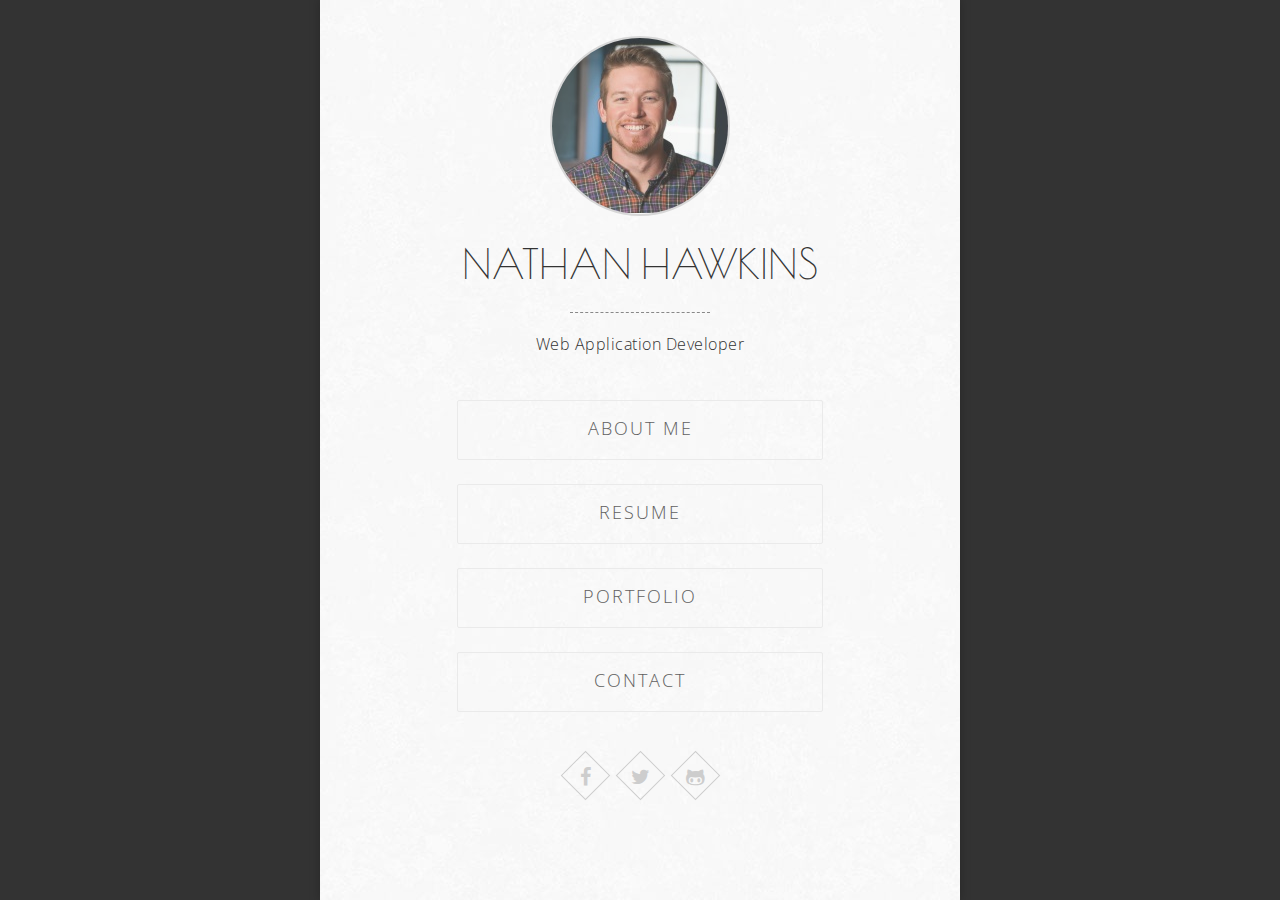
==== index.html @ d1a42b18 "initial" ====
﻿<!DOCTYPE html>
<html lang="en">
<head>
    <meta charset="UTF-8">
    <title>Nathan Hawkins</title>
    <meta name="description" content="My Personal Website">
    <meta name="author" content="8Eyelashes">

    <!-- Mobile Specific Meta -->
    <meta name="viewport" content="width=device-width, initial-scale=1, maximum-scale=1" />

    <!-- FONTS -->
    <link href='http://fonts.googleapis.com/css?family=Open+Sans:400,300italic,300' rel='stylesheet' type='text/css'>
    <link href='http://fonts.googleapis.com/css?family=Poiret+One' rel='stylesheet' type='text/css'>

    <!-- FAVICON -->
    <link rel="icon" href="favicon.ico" type="image/x-icon" />
    <link rel="shortcut icon" href="favicon.ico" type="image/x-icon" />

    <!-- STYLESHEETS -->
    <link rel="stylesheet" href="css/bootstrap.min.css">
    <link rel="stylesheet" href="css/font-awesome.min.css">
    <link rel="stylesheet" href="css/magnific-popup.css">
    <link rel="stylesheet" href="css/owl.carousel.css">
    <link rel="stylesheet" href="style.css">
    <link rel="stylesheet" href="css/custom.css">
    <link rel="stylesheet" href="css/nathan.css">

</head>
<body>


    <!-- PRELOADER -->
    <section id="custom-preloader">
        <header id="custom-preloader-content">
            <object type="image/svg+xml" data="images/preloader.svg" id="preloader"></object>
            <span>Loading...</span>
        </header>
    </section> <!-- end PRELOADER -->
    <!-- BACKGROUND -->
    <section id="background"></section><!-- end BACKGROUND -->
    <!-- RESPONSIVE MENU -->
    <div id="responsive-menu">
        <a href="#" id="responsive-menu-list">
            <div class="responsive-menu-bar">
                <span>Menu</span>
                <i class="fa fa-list"></i>
            </div>
        </a>
        <ul class="responsive-menu-disable">
            <li>
                <a href="#content-wrap" class="page-scroll-responsive">
                    <i class="fa fa-long-arrow-left"></i>
                    <h3>
                        back to home
                    </h3>
                </a>
            </li>
            <li>
                <a href="#about" class="page-scroll-responsive">
                    <i class="fa fa-user"></i>
                    <h3>
                        about
                    </h3>
                </a>
            </li>
            <li>
                <a href="#resume" class="page-scroll-responsive">
                    <i class="fa fa-id-card"></i>
                    <h3>
                        resume
                    </h3>
                </a>
            </li>
            <li>
                <a href="#portfolio" class="page-scroll-responsive">
                    <i class="fa fa-book nav-left"></i>
                    <h3>
                        portfolio
                    </h3>
                </a>
            </li>
            
            <!--
            <li>
                <a href="#blog" class="page-scroll-responsive">
                    <i class="fa fa-paperclip"></i>
                    <h3>
                        blog
                    </h3>
                </a>
            </li>
            -->

            <li>
                <a href="#contact" class="page-scroll-responsive">
                    <i class="fa fa-envelope"></i>
                    <h3>
                        contact
                    </h3>
                </a>
            </li>

        </ul>
    </div><!-- end RESPONSIVE MENU -->
    <!-- MAIN CONTENT -->
    <section id="content-wrap">
        <div class="container-liquid">

            <div class="row">
                <header class="col-lg-12 col-md-12 col-sm-12 col-xs-12 main-content">
                    <div class="profile-avatar overlay">
                        <img src="images/1.jpg" alt="My Photo">
                    </div>
                    <h2>
                        Nathan Hawkins
                    </h2>
                    <p>
                        Web Application Developer
                    </p>
                </header>
            </div>

            <div class="row">
                <div class="col-lg-12 col-md-12 col-sm-12 col-xs-12 navigations">
                    <ul>

                        <li id="about-link">
                            <a href="#about" class="page-scroll">
                                <h3>
                                    about me
                                </h3>
                            </a>
                        </li>

                        <li id="resume-link">
                            <a href="#resume" class="page-scroll page-right">
                                <h3>
                                    resume
                                </h3>
                            </a>
                        </li>

                        <li id="portfolio-link">
                            <a href="#portfolio" class="page-scroll">
                                <h3>
                                    portfolio
                                </h3>
                            </a>
                        </li>
                       
                         <!--
                        <li id="blog-link">
                            <a href="#blog" class="page-scroll page-right">
                                <h3>
                                    blog
                                </h3>
                            </a>
                        </li>
                        -->

                        <li id="contact-link" class="contact-link">
                            <a href="#contact" class="page-scroll">
                                <h3>
                                    contact
                                </h3>
                            </a>
                        </li>

                    </ul>
                </div>
            </div>

            <div class="row">
                <div class="col-lg-12 col-md-12 col-sm-12 col-xs-12 social-icons">
                    <ul>

                        <li>
                            <a href="#">
                                <i class="fa fa-facebook"></i>
                            </a>
                        </li>

                        <li>
                            <a href="http://www.twitter.com/natehawksc">
                                <i class="fa fa-twitter"></i>
                            </a>
                        </li>


                        <li>
                            <a href="http://www.github.com/NLHawkins">
                                <i class="fa fa-github-alt"></i>
                            </a>
                        </li>

                    </ul>
                </div>
            </div>
        </div>
    </section><!-- end MAIN CONTENT -->
    <!-- ABOUT -->
    <section id="about" class="cat-pages">
        <div class="container-liquid">

            <!-- TITLE -->
            <div class="row">
                <header class="col-lg-12 col-md-12 col-sm-12 col-xs-12 cat-pages-title">
                    <div class="title-seprator"></div>
                    <h2>
                        about
                    </h2>
                </header>
            </div><!-- end TITLE -->
            <!-- DESCRIPTION -->
            <div class="row">
                <div class="col-lg-8 col-md-9 col-sm-9 col-xs-10 about-description">
                    <p>
                        I'm a web developer located in the upstate of South Carolina who recently graduated from The Iron Yard's immersive
                        back-end engineering course. The technology industry has always fascinated and impressed me and I am thriilled to have gained ability to create, improve, and
                        share innoavtive web tools. I am a persistent and tenacious learner who seeks out a variety of perspectives to build my solutions creatively and dynamically.
                    </p>
                </div>
            </div><!-- end DESCRIPTION -->
            <!-- ICONBOX -->
            <div class="row">
                <div class="col-lg-8 col-md-9 col-sm-9 col-xs-9 iconbox">
                    <ul>
                        <li>
                            <i class="fa fa-repeat"></i>
                            <h3>
                                tenacious worker
                            </h3>
                            <p>
                                I work consitently and passionately. I put in the focus and effort needed to complete projects.
                            </p>
                        </li>
                        <li class="iconbox-right">
                            <i class="fa fa-paper-plane-o"></i>
                            <h3>
                                capable problem solver
                            </h3>
                            <p>
                                I efficiently utilize resources available to me to find solutions to hurdles along the way
                            </p>
                        </li>
                        <li>
                            <i class="fa fa-cogs"></i>
                            <h3>
                                infovore
                            </h3>
                            <p>
                                I have a passion for knowledge. Through my team, my work, and my studies I seek learn and become a better developer and person.
                            </p>
                        </li>
                    </ul>
                </div>
            </div><!-- end ICONBOX -->
            <!-- BUTTONS -->
            <div class="row">
                <div class="col-lg-12 col-md-12 col-sm-12 col-xs-12">
                    <div class="about-buttons">

                        <div class="btn">
                            <a href="images/NHawkins_Resume_Apr2017.pdf">
                                <i class="fa fa-arrow-down"></i>
                                <span>
                                    download resume
                                </span>
                            </a>
                        </div>

                        <div class="btn">
                            <a href="#contact" class="page-scroll contact-button">
                                <i class="fa fa-envelope"></i>
                                <span>
                                    contact me
                                </span>
                            </a>
                        </div>

                    </div>
                </div>
            </div><!-- end BUTTONS -->

        </div>
    </section><!-- end ABOUT -->
    <!-- RESUME -->
    <section id="resume" class="cat-pages">
        <div class="container-liquid">

            <!-- TITLE -->
            <div class="row">
                <header class="col-lg-12 col-md-12 col-sm-12 col-xs-12 cat-pages-title">
                    <div class="title-seprator"></div>
                    <h2>
                        resume
                    </h2>
                </header>
            </div><!-- end TITLE -->
            <!-- TIMELINE -->
            <div class="row">
                <div class="col-lg-9 col-md-9 col-sm-9 col-xs-10 timeline">

                    <div class="col-lg-6 col-md-6 col-sm-6 col-xs-12 timeline-left">
                        <i class="fa fa-graduation-cap"></i>
                        <h3>
                            education
                        </h3>
                        <ul>
                            <li style="margin-top: 90px;">
                                <span>
                                    january 2017 - mar 2017
                                </span>
                                <h4>
                                    the iron yard, greenville, sc
                                </h4>
                                <p>
                                    12 week intensive coding bootcamp. Back-End (C#/.Net) concentration with 100+ hours of letures and 800+ hours of coding
                                </p>
                            </li>
                        </ul>
                    </div>

                    <div class="col-lg-6 col-md-6 col-sm-6 col-xs-12 timeline-right">
                        <i class="fa fa-briefcase"></i>
                        <h3>
                            employment
                        </h3>
                        <ul>
                            <li>
                                <span>
                                    March 2013 - present
                                </span>
                                <h4>
                                    Craftowne Homes, Upstate SC
                                </h4>
                                <p>
                                    Lead a team of 4 Carpenters, through the design, planning, and implementation of various commercial
                                    and residential construiction projects.
                                </p>
                            </li>
                        </ul>
                    </div>

                </div>
            </div><!-- end TIMELINE -->
            <!-- SKILLS -->
            <div class="row">
                <div class="col-lg-12 col-md-12 col-sm-12 col-xs-12">
                    <div class="col-lg-9 col-md-9 col-sm-9 col-xs-12 skills">

                        <div class="skills-title">
                            <h3>
                                skills
                            </h3>
                            <i class="fa fa-flash"></i>
                        </div>

                        <div class="col-lg-3 col-md-6 col-sm-3 col-xs-6 skill-item">
                            <h5>
                                asp.net 4.5
                            </h5>
                        </div>

                        <div class="col-lg-3 col-md-6 col-sm-3 col-xs-6 skill-item">
                            <h5>
                                mvc 4
                            </h5>
                        </div>

                        <div class="col-lg-3 col-md-6 col-sm-3 col-xs-6 skill-item">
                            <h5>
                                webforms
                            </h5>
                        </div>

                        <div class="col-lg-3 col-md-6 col-sm-3 col-xs-6 skill-item">
                            <h5>
                                EF 5
                            </h5>
                        </div>

                        <div class="col-lg-3 col-md-6 col-sm-3 col-xs-6 skill-item">
                            <h5>
                                T-SQL
                            </h5>
                        </div>

                        <div class="col-lg-3 col-md-6 col-sm-3 col-xs-6 skill-item">
                            <h5>
                                Bootstrap 3
                            </h5>
                        </div>

                        <div class="col-lg-3 col-md-6 col-sm-3 col-xs-6 skill-item">
                            <h5>
                                jQuery
                            </h5>
                        </div>
                        <div class="col-lg-3 col-md-6 col-sm-3 col-xs-6 skill-item">
                            <h5>
                                Microsoft VS 2015
                            </h5>
                        </div>


                    </div>
                </div>
            </div><!-- end SKILLS -->

        </div>
    </section><!-- end RESUME -->
    <!-- PORTFOLIO -->
    <section id="portfolio" class="cat-pages">
        <div class="container-liquid">

            <!-- TITLE -->
            <div class="row">
                <header class="col-lg-12 col-md-12 col-sm-12 col-xs-12 cat-pages-title">
                    <div class="title-seprator"></div>
                    <h2>
                        portfolio
                    </h2>
                </header>
            </div><!-- end TITLE -->
            <!-- FILTERS -->
            <!--
            <div class="row">
                <div class="col-lg-12 col-md-12 col-sm-12 col-xs-12">
                    <div class="portfolio-fliter">
                        <ul>
                            <li class="current"><a href="#">all</a></li>
                            <li><a href="#">web</a></li>
                            <li><a href="#">logo</a></li>
                            <li><a href="#">photography</a></li>
                        </ul>
                    </div>
                </div>
            </div><!-- end FILTERS -->

            <!-- GALLERY -->
            <div class="row">
                <div class="col-lg-9 col-md-12 col-sm-12 col-xs-12 portfolio-items">

                    <ul>
                        <li>
                            <a class="popup-ajax" href="Port_Fido.html" title="My Portfolio">
                                <img src="images/fidoPortThumb.png" alt="Fido Image" class="web">
                                <div class="portfolio-description">
                                    <h3>
                                        Fido
                                    </h3>
                                    <p>
                                        Beer Suggestion App
                                    </p>
                                </div>
                            </a>
                        </li>
                        <li>
                            <a target="_blank" href="https://nlhawkins.github.io/URLShortener" title="My Portfolio">
                                <img src="images/portfolio02.jpg" alt="Portfolio Image" class="logo">
                                <div class="portfolio-description">
                                    <h3>
                                        MyURL
                                    </h3>
                                    <p>
                                        Bookmarking App w/ Social Features
                                    </p>
                                </div>
                            </a>
                        </li>
                        <li>
                            <a target="_blank" href="https://nlhawkins.github.io/ShopList" title="My Portfolio">
                                <img src="images/computer.jpg" alt="Portfolio Image" class="logo photography">
                                <div class="portfolio-description">
                                    <h3>
                                        ShopList
                                    </h3>
                                    <p>
                                        CraigsList Clone
                                    </p>
                                </div>
                            </a>
                        </li>
                        <!--
                        <li>
                            <a class="popup-image" href="images/portfolio-popup.jpg" title="My Portfolio">
                                <img src="images/portfolio04.jpg" alt="Portfolio Image" class="photography">
                                <div class="portfolio-description">
                                    <h3>
                                        Portfolio Title
                                    </h3>
                                    <p>
                                        Some Custom Description
                                    </p>
                                </div>
                            </a>
                        </li>
                        <li>
                            <a class="popup-image" href="images/portfolio-popup.jpg" title="My Portfolio">
                                <img src="images/portfolio05.jpg" alt="Portfolio Image" class="web photography">
                                <div class="portfolio-description">
                                    <h3>
                                        Portfolio Title
                                    </h3>
                                    <p>
                                        Some Custom Description
                                    </p>
                                </div>
                            </a>
                        </li>
                        <li>
                            <a class="popup-image" href="images/portfolio-popup.jpg" title="My Portfolio">
                                <img src="images/portfolio06.jpg" alt="Portfolio Image" class="logo web">
                                <div class="portfolio-description">
                                    <h3>
                                        Portfolio Title
                                    </h3>
                                    <p>
                                        Some Custom Description
                                    </p>
                                </div>
                            </a>
                        </li>
                        <li>
                            <a class="popup-image" href="images/portfolio-popup.jpg" title="My Portfolio">
                                <img src="images/portfolio07.jpg" alt="Portfolio Image" class="web">
                                <div class="portfolio-description">
                                    <h3>
                                        Portfolio Title
                                    </h3>
                                    <p>
                                        Some Custom Description
                                    </p>
                                </div>
                            </a>
                        </li>
                        <li>
                            <a class="popup-image" href="images/portfolio-popup.jpg" title="My Portfolio">
                                <img src="images/portfolio08.jpg" alt="Portfolio Image" class="photography">
                                <div class="portfolio-description">
                                    <h3>
                                        Portfolio Title
                                    </h3>
                                    <p>
                                        Some Custom Description
                                    </p>
                                </div>
                            </a>
                        </li>
                        <li>
                            <a class="popup-image" href="images/portfolio-popup.jpg" title="My Portfolio">
                                <img src="images/portfolio09.jpg" alt="Portfolio Image" class="logo">
                                <div class="portfolio-description">
                                    <h3>
                                        Portfolio Title
                                    </h3>
                                    <p>
                                        Some Custom Description
                                    </p>
                                </div>
                            </a>
                        </li>
                            -->
                    </ul>
                </div>
            </div><!-- end GALLERY -->
            <!-- QUOTES
            <div class="row">
                <div class="col-lg-12 col-md-12 col-sm-12 col-xs-12">
                    <div class="col-lg-9 col-md-9 col-sm-8 col-xs-11 quotes">

                        <ul id="quote-slideshow">

                            <li>
                                <p>
                                    This is Photoshop's version  of Lorem Ipsum. Proin gravida nibh vel velit auctor aliquet. lorem quis bibendum Aenean sollicitudin, lorem qgravida nibAenean sollicitudin huis bibendum auctor.
                                </p>
                                <div class="quote-name">
                                    <p>by</p>
                                    <span>
                                        Pouria Ezzati, 8Eyelashes co.
                                    </span>
                                </div>
                            </li>

                            <li>
                                <p>
                                    Dornare odio. Sed non  mauris vitae erat consequat auctor eu in elit. Class aptent taciti sociosqu ad litora torquent per conubia nostra, per inceptos himenaeos ptenttacad consequat auctorss aptent sqitora.
                                </p>
                                <div class="quote-name">
                                    <p>by</p>
                                    <span>
                                        Jane Doe, example.com.
                                    </span>
                                </div>
                            </li>

                            <li>
                                <p>
                                    Sit amet a augue. Sed non neque elit. Sed ut imperdiet nisi. Proin condimentum fermentum nunc. Etiam pharetra, erat sed fermentum feugiat, velit mauris egestas quam, ut aliquam massa nisl Suspendisse.
                                </p>
                                <div class="quote-name">
                                    <p>by</p>
                                    <span>
                                        John Doe, example.com.
                                    </span>
                                </div>
                            </li>

                        </ul>
                    </div>
                </div>
            </div>end QUOTES -->

        </div>
    </section><!-- end PORTFOLIO -->
  




    <!-- BLOG -->
      <!--
    <section id="blog" class="cat-pages">
        <div class="container-liquid">

            <!-- TITLE 

            <div class="row">
                <header class="col-lg-12 col-md-12 col-sm-12 col-xs-12 cat-pages-title">
                    <div class="title-seprator"></div>
                    <h2>
                        blog
                    </h2>
                </header>
            </div><!-- end TITLE 

            <div class="row">
                <div class="col-lg-12 col-md-12 col-sm-12 col-xs-12">
                    <div class="col-lg-9 col-md-10 col-sm-9 col-xs-10 blog">
                        <ul>

                            <li>
                                <div class="blog-image">
                                    <img src="images/blog01.jpg" alt="Blog Image">
                                </div>
                                <a class="popup-ajax" href="blog-single-ajax.html">
                                    <h2>
                                        custom blog title
                                    </h2>
                                </a>
                                <p>
                                    This is Photoshop's version  of Lorem Ipsum. Proin gravida nibh vel velit auctor aliquet. Aenean sollicitudin, lorem quis bibendum auctor, nisi elit consequat ipsum, nec in erat justo. Nullam ac urna eu felis dapibus. velit ollicit atips quis bibendum version of nullam erat auctornisi.
                                </p>
                                <span>
                                    <i class="fa fa-calendar"></i> december 16, 2014 &nbsp;&nbsp;/
                                    <i class="fa fa-comments-o"></i> 8 comments &nbsp;&nbsp;/&nbsp;&nbsp;
                                    <a class="popup-ajax" href="blog-single-ajax.html">
                                        read more
                                    </a>
                                    <i class="fa fa-angle-double-right"></i>
                                </span>
                            </li>

                            <li>
                                <div class="blog-image">
                                    <img src="images/blog02.jpg" alt="Blog Image">
                                </div>
                                <a class="popup-ajax" href="blog-single-ajax.html">
                                    <h2>
                                        custom blog title
                                    </h2>
                                </a>
                                <p>
                                    This is Photoshop's version  of Lorem Ipsum. Proin gravida nibh vel velit auctor aliquet. Aenean sollicitudin, lorem quis bibendum auctor, nisi elit consequat ipsum, nec in erat justo. Nullam ac urna eu felis dapibus. velit ollicit atips quis bibendum version of nullam erat auctornisi.
                                </p>
                                <span>
                                    <i class="fa fa-calendar"></i> december 16, 2014 &nbsp;&nbsp;/
                                    <i class="fa fa-comments-o"></i> 8 comments &nbsp;&nbsp;/&nbsp;&nbsp;
                                    <a class="popup-ajax" href="blog-single-ajax.html">
                                        read more
                                    </a>
                                    <i class="fa fa-angle-double-right"></i>
                                </span>
                            </li>

                            <li>
                                <div class="blog-image">
                                    <img src="images/blog03.jpg" alt="Blog Image">
                                </div>
                                <a class="popup-ajax" href="blog-single-ajax.html">
                                    <h2>
                                        custom blog title
                                    </h2>
                                </a>
                                <p>
                                    This is Photoshop's version  of Lorem Ipsum. Proin gravida nibh vel velit auctor aliquet. Aenean sollicitudin, lorem quis bibendum auctor, nisi elit consequat ipsum, nec in erat justo. Nullam ac urna eu felis dapibus. velit ollicit atips quis bibendum version of nullam erat auctornisi.
                                </p>
                                <span>
                                    <i class="fa fa-calendar"></i> december 16, 2014 &nbsp;&nbsp;/
                                    <i class="fa fa-comments-o"></i> 8 comments &nbsp;&nbsp;/&nbsp;&nbsp;
                                    <a class="popup-ajax" href="blog-single-ajax.html">
                                        read more
                                    </a>
                                    <i class="fa fa-angle-double-right"></i>
                                </span>
                            </li>

                        </ul>
                    </div>
                </div>
            </div>

        </div>
    </section>
    -->
    <!-- end BLOG -->
 




    <!-- CONTACT -->
    <section id="contact" class="cat-pages">
        <div class="container-liquid">

            <!-- TITLE -->
            <div class="row">
                <header class="col-lg-12 col-md-12 col-sm-12 col-xs-12 cat-pages-title">
                    <div class="title-seprator"></div>
                    <h2>
                        contact
                    </h2>
                </header>
            </div><!-- end TITLE -->
            <!-- GOOGLE MAP -->
            <!--
            <div class="row">
                <div class="col-lg-12 col-md-12 col-sm-12 col-xs-12">
                    <div class="col-lg-9 col-md-10 col-sm-10 col-xs-11 googlemap">
                        <div id="map-canvas"></div>
                    </div>
                </div>
            </div>
                -->
            <!-- end GOOGLE MAP -->
            <!-- CONTACT INFO & FORM -->
            <div class="row">
                <div class="col-lg-12 col-md-12 col-sm-12 col-xs-12">
                    <div class="col-lg-9 col-md-10 col-sm-10 col-xs-11 contact-section">

                        <!-- CONTACT INFO -->
                        <div class="col-lg-5 col-md-12 col-sm-5 col-xs-12 contact-info">
                            <p>
                                Thanks for visiting my site! I'd love a chance to follow up so mesage me anyway you see fit and I'll get back with you.
                            </p>
                            <ul>
                                <li>
                                    <i class="fa fa-home"></i>
                                    <p>Pendelton, SC</p>
                                </li>
                                <li>
                                    <i class="fa fa-phone"></i>
                                    <p>864 784 O683</p>
                                </li>
                                <li>
                                    <i class="fa fa-twitter"></i>
                                    <p>@NateHawkSC</p>
                                </li>
                                <li>
                                    <i class="fa fa-envelope"></i>
                                    <p>nathanlhawkins@gmail.com</p>
                                </li>
                            </ul>
                        </div><!-- end CONTACT INFO -->


                        <div class="col-lg-7 col-md-12 col-sm-7 col-xs-12 contact-form">
                            <form method="post" id="contactform" name="contactform">
                                <input type="text" name="name" id="name" placeholder="name">
                                <input type="email" name="email" id="email" placeholder="email">
                                <input type="text" name="subject" id="subject" placeholder="subject">
                                <textarea name="message" id="message" placeholder="message"></textarea>
                                <input type="submit" name="submit" id="submit" value="submit">
                            </form>

                            <h4 id="cf-success">
                                <i class="fa fa-check"></i> Your message was sent succssfully!
                            </h4>

                            <h4 id="cf-error">
                                <i class="fa fa-times"></i> Something went wrong, try refreshing and submitting the form again.
                            </h4>
                        </div>

                    </div>
                </div>
            </div><!-- end CONTACT INFO & FORM -->

        </div>
    </section><!-- end CONTACT -->
    <!-- SCRIPTS -->
    <script src="js/jquery.min.js"></script>
    <script src="js/jquery.backstretch.min.js"></script>
    <script src="js/jquery.nicescroll.min.js"></script>
    <script src="js/jquery.knob.min.js"></script>
    <script src="js/jquery.magnific-popup.min.js"></script>
    <script src="js/owl.carousel.min.js"></script>
    <script src="js/jquery.validate.min.js"></script>
    <script src="js/jquery.form.min.js"></script>
    <script src="js/custom.js"></script>
    <script src="http://maps.google.com/maps/api/js"></script>
    <script src="js/googlemaps.js"></script>


    <script>

        // PRELOADER SCRIPT
        $(window).load(function () {
            var prld = $('#custom-preloader-content').addClass("animated fadeOut");
            setTimeout(function () {
                prld.css("display", "none").css("z-index", "-9999");
                $('#custom-preloader').css({
                    "display": "none",
                    "z-index": "-9999"
                });
                $('#content-wrap').css("z-index", "4");
                $('.main-content').css("z-index", "4");
            }, 500);
            $('body').delay(800).css({ 'overflow': 'visible' });
        })


        // BACKGROUND IMAGE/SLIDESHOW SCRIPT
        $('#background').backstretch("images/background.jpg");

    </script>
    <!-- end SCRIPTS -->


</body>
</html>
---- style.css ----
/**
 *
 *    01. GENERAL
 * 
 *    02. MAIN SECTION
 * 
 *    03. ABOUT
 * 
 *    04. RESUME
 *
 *    05. PORTFOLIO
 *
 *    06. BLOG
 *
 *    07. CONTACT
 *
 *    08. RESPONSIVE
 *
 */


/**
 * ----------------------------------------------------------------------------------------
 * 01. GENERAL
 * ----------------------------------------------------------------------------------------
 */


body {
  font: 14px/21px "Open Sans", sans-serif;
  overflow: hidden;
  font-weight: 300;
}

h1,
h2,
h3,
h4,
h5,
h6 {
  font-family: "Open Sans", sans-serif;
  text-transform: uppercase;
  font-weight: 400;
  line-height: 1.5;
}

.row {
  margin: 0;
}

.overlay:after {
  content:"";
  position:absolute;
  width:100%; height:100%;
  top:0; left:0;
  background:rgba(255, 255, 255, .2);
}

/* ANIMATIONS */

.animated {
  -webkit-animation-duration: 1s;
          animation-duration: 1s;
  -webkit-animation-fill-mode: both;
          animation-fill-mode: both;
}

@-webkit-keyframes fadeOut {
  0% {opacity: 1;}
  100% {opacity: 0;}
}

@keyframes fadeOut {
  0% {opacity: 1;}
  100% {opacity: 0;}
}

.fadeOut {
  -webkit-animation-name: fadeOut;
          animation-name: fadeOut;
}

/* PREALOADER */

#custom-preloader {
	position: fixed;
  overflow: hidden;
  width: 100%;
  height: 100%;
  background-color:#fff;
  z-index:9999999999;
}

#custom-preloader-content {
  display: block;
  float: left;
  width: 100%;
  position: absolute;
  top: 45%;
}

#preloader { 
  width: 34px; 
  display: block;
  margin: 0 auto;
  float: none; 
}

#custom-preloader-content span {
 display: block;
 width: 100%;
 font-family: "Poiret One", sans-serif;
 font-size: 20px;
 letter-spacing: 1px;
 text-align: center;
 margin: 18px 0 0 3px;
 color: #a0a0a0;
 animation: loading 2s infinite; -webkit-animation: loading 2s infinite;
}

#preloader {
   animation: prealoder 4s ease infinite; -webkit-animation: prealoder 4s ease infinite; 
}

@-webkit-keyframes prealoder {
    0%  { transform: rotate(45deg); -webkit-transform: rotate(45deg); }
    25%  { transform: rotate(135deg); -webkit-transform: rotate(135deg); }
    50%  { transform: rotate(225deg); -webkit-transform: rotate(225deg); }
    75%  { transform: rotate(315deg); -webkit-transform: rotate(315deg); }
    100%  { transform: rotate(405deg); -webkit-transform: rotate(405deg); }
}

@keyframes prealoder {
    0%  { transform: rotate(45deg); -webkit-transform: rotate(45deg); }
    25%  { transform: rotate(135deg); -webkit-transform: rotate(135deg); }
    50%  { transform: rotate(225deg); -webkit-transform: rotate(225deg); }
    75%  { transform: rotate(315deg); -webkit-transform: rotate(315deg); }
    100%  { transform: rotate(405deg); -webkit-transform: rotate(405deg); }
}

@keyframes loading {
  0% { opacity: .2; } 50% { opacity: 1 } 100% { opacity: .2 }
}

/**
 * ----------------------------------------------------------------------------------------
 * 02. MAIN SECTION
 * ----------------------------------------------------------------------------------------
 */

 
/* LEFT CONTENT */

 #background {
  display: block; 
  position: absolute;
  left: 0px;
  width: 100%;
  height: 100vh;
  margin: 0;
  padding: 0;
  overflow: hidden;
  z-index: 1;
 }

 .backstretch {
  background-color: #000;
  z-index: 1;
}

.backstretch:after {
  content:"";
  position:absolute;
  width:100%; height:100%;
  top:0; left:0;
  background:rgba(255, 255, 255, .2);
}


/* RIGHT CONTENT */

#content-wrap {
  display: block; 
  position: absolute;
  float: none;
  width: 50%;
  height: 100vh;
  background-image: url('images/pattern.jpg'); 
  background-repeat: repeat;
  left: 25%;
  margin: 0;
  padding: 0;
  overflow-y: scroll;
  z-index: 4;
  -webkit-transition: all 1s ease;
  transition:         all 1s ease;
  -webkit-box-shadow: 0px 0px 10px 1px rgba(0,0,0,0.20);
  -moz-box-shadow: 0px 0px 10px 1px rgba(0,0,0,0.20);
  box-shadow: 0px 0px 10px 1px rgba(0,0,0,0.20);
}

.main-content {
  display: block;
  position: relative;
  text-align: center;
  z-index: 1;
  padding: 0;
  margin: 0;
}

.profile-avatar {
  display: block;
  position: relative;
  margin: 36px auto 18px;
  float: none;
  border: 2px solid #d7d7d7;
  border-radius: 50%;
  width: 180px;
  height: 180px;
  overflow: hidden;
}

.main-content h2 {
  font-family: "Poiret One", sans-serif;
  font-size: 40px;
  margin: 0 0 18px;
  padding: 0;
}

.main-content h2:after {
  content: "";
  display: block;
  margin: 0 auto;
  float: none;
  padding: 0 0 18px;
  border-bottom: 1px dashed #888;
  width: 140px;
}

.main-content p {
  display: block;
  margin: 18px auto 18px;
  padding: 0;
  float: none;
  text-align: center;
  width: 60%;
  font-weight: 300;
  font-size: 18px;
  letter-spacing: 0.03em;
  line-height: 27px;
}

.main-content p span {
  font-weight: normal;
}

.single-page .main-content p:after {
  display: none;
}

/* MENU */

.menu {
  display: block;
  position: relative;
  text-align: center;
  padding: 0;
  margin: 3em 0 0;
  text-transform: uppercase;
  z-index: 99999;
}

.menu a {
  color: #000;
}

.menu > ul {
  display: block;
  position: relative;
  text-align: center;
  list-style: none;
  padding: 0;
  margin: 0;
}

.menu > ul > li {
  display: inline-block;
  position: relative;
  list-style: none;
  padding: 0;
  margin: 0 18px;
  font-weight: 400;
  font-size: 14px;
}

.menu > ul > li.sub-menu:after {
  content: "\f107";
  font-family: 'FontAwesome';
  display: inline-block;
  margin: 0;
  padding: 0 0 0 4px;
}

.menu > ul > li a {
  padding: 0 0 28px;
}

.menu > ul > li > ul {
  display: block;
  visibility: hidden;
  position: absolute;
  text-align: left;
  list-style: none;
  left: 0;
  top: 28px;
  background-color: #eee;
  border-radius: 1px;
  padding: 18px 36px 18px 18px;
  margin: 0;
}

.menu > ul > li > ul > li {
  text-align: left;
  font-weight: 300;
  margin: 0 0 10px;
}

/* NAVIGATION */

.navigations {
  display: block;
  position: relative;
}

.navigations a, a:hover, a:focus, a:active {
  color: #000;
  text-decoration: none;
  outline: none;
}

.navigations ul {
  display: block;
  position: relative;
  margin: 0;
  padding: 0;
  list-style: none;
  width: 100%;
}

.navigations ul li {
  display: block;
  position: relative;
  margin: 0;
  padding: 0;
  list-style: none;
}

.navigations ul li a {
  display: block;
  position: relative;
  margin: 24px auto 24px;
  padding: 0;
  float: none;
  list-style: none;
  width: 45%;
  height: 60px;
  border: 1px solid #eaeaea;
  border-radius: 2px;
  overflow: hidden;
}

.navigations ul li a h3 {
  display: block;
  margin: 0;
  padding: 13px 0 0;
  text-align: center;
  font-size: 20px;
  font-weight: 300;
  letter-spacing: 2px;
  color: #606060;
}

.navigations ul li a i {
  display: block;
  position: absolute;
  font-size: 100px;
  color: #eaeaea;
  margin-top: -24px;
  top: 0px;
  -webkit-transition: all .5s ease;
  transition: all .5s ease;
}

.nav-left {
  left: -48px;
}

.nav-right {
  right: -48px;
}

.navigations ul li a:hover .nav-left, li a.nav-current .nav-left {
  transform: translateX(18px) scale(1.1,1.1) rotate(10deg);
  -webkit-transform: translateX(18px) scale(1.1,1.1) rotate(10deg);
}

.navigations ul li a:hover .nav-right, li a.nav-current .nav-right {
  transform: translateX(-18px) scale(1.1,1.1) rotate(-10deg);
  -webkit-transform: translateX(-18px) scale(1.1,1.1) rotate(-10deg);
}

.navigations ul li a:hover {
  border-color: #808080;
  border-width: 2px;
}

.navigations ul li a:hover h3 {
  color: #808080;
  font-weight: normal;
  padding-top: 12px;
}

.navigations ul li a:hover i {
  color: #808080;
}

li#about-link a.nav-current {
  border-width: 2px;
  border-color: #f66152;
}

li#about-link a.nav-current h3, li#resume-link a.nav-current h3, li#portfolio-link a.nav-current h3, li#blog-link a.nav-current h3, li#contact-link a.nav-current h3 {
  font-weight: normal;
  padding-top: 12px;
}

li#about-link a.nav-current h3, li#about-link a.nav-current i {
  color: #f66152;
}

li#resume-link a.nav-current {
  border-width: 2px;
  border-color: #d7af0d;
}

li#resume-link a.nav-current h3, #resume-link a.nav-current i {
  color: #d7af0d;
}

li#portfolio-link a.nav-current {
  border-width: 2px;
  border-color: #3498db;
}

li#portfolio-link a.nav-current h3, #portfolio-link a.nav-current i {
  color: #3498db;
}

li#blog-link a.nav-current {
  border-width: 2px;
  border-color: #2cc16b;
}

li#blog-link a.nav-current h3, #blog-link a.nav-current i {
  color: #2cc16b;
}

li#contact-link a.nav-current {
  border-width: 2px;
  border-color: #424242;
}

li#contact-link a.nav-current h3, #contact-link a.nav-current i {
  color: #424242;
}


/* SOCIAL */

.social-icons {
  display: block;
  margin: 0 auto;
  padding: 0;
  position: relative;
  bottom: 0px;
  height: 50px;
}

.social-icons ul {
  display: block;
  margin: 16px auto 0;
  padding: 0;
  float: none;
  position: relative;
  list-style: none;
  text-align: center;
}

.social-icons ul li {
  display: inline-block;
  margin: 0;
  padding: 0;
  position: relative;
  list-style: none;
}

.social-icons ul li a {
  display: inline-block;
  margin: 14px 8px;
  padding: 0;
  position: relative;
  list-style: none;
  color: #cdcdcd;
  font-size: 20px;
  -webkit-transition: all .2s linear;
  -o-transition: all .2s linear;
  transition: all .2s linear;
}

.social-icons ul li a:after {
  content: "";
  display: block;
  margin:-29px 0 0; 
  padding: 0;
  width: 35px;
  height: 35px;
  border: 1px solid #cdcdcd;
  -webkit-transform: rotate(45deg);
  -ms-transform: rotate(45deg);
  -o-transform: rotate(45deg);
  transform: rotate(45deg);
  -webkit-transition: all .3s linear;
  -o-transition: all .3s linear;
  transition: all .3s linear;
}

.social-icons ul li a:hover {
  color: #424242;
}

.social-icons ul li a:hover:after {
  border-color: #424242;
}

.cat-pages {
  display: none; 
  position: absolute;
  float: none;
  width: 50%;
  height: 100vh;
  left: 25%;
  color: #f9f9f9;
  margin: 0;
  padding: 0;
  overflow-y: auto;
  z-index: 1;
  -webkit-transition: all 1s ease;
  transition:         all 1s ease;
}

.active-page {
  display: block !important;
  visibility: visible !important;
}

.cat-pages-title {
  display: block;
  position: relative;
  text-align: center;  
  margin: 78px 0 0;
}

.title-seprator {
  display: block;
  position: relative;
  width: 70%;
  float: none;
  margin: 0 auto;
  border-top: 1px solid rgba(255, 255, 255, .4);
  clear: both;
}

.cat-pages-title h2 {
  display: inline-block;
  position: relative;
  font-size: 40px;
  text-align: center;  
  font-weight: 400;
  color: #eaeaea;
  letter-spacing: 3px;
  padding: 0px 28px;
  margin: -32px auto 27px;
  float: none;
  overflow: hidden;
}

.cat-pages-title h2:before {
  content: "";
  position: absolute;
  display: inline-block;
  height: 28px;
  top: 17px;
  left: 0px;
  border-left: 1px solid rgba(255, 255, 255, .4);
}

.cat-pages-title h2:after {
  content: "";
  position: absolute;
  display: inline-block;
  height: 28px;
  top: 17px;
  right: 0px;
  border-right: 1px solid rgba(255, 255, 255, .4);
}

.cat-pages a, .cat-pages a:hover, .cat-pages a:active, .cat-pages a:focus {
  color: #fff;
  outline: none;
  text-decoration: none;
  border: none;
}

.cat-left-50 {
  left: 50% !important;
}

.cat-left-25 {
  left: 25% !important;
}

.cat-left-0 {
  left: 0px !important;
}

.sidebar {
  display: block;
  position: relative;
  float: none;
  overflow: hidden;
  margin: 0 auto;
}

.sidebar a {
  color: #000;
}

.sidebar-item ul {
  display: block;
  position: relative;
  padding: 0;
  margin: 0;
}

.sidebar-item ul li {
  display: block;
  position: relative;
  list-style: none;
  margin-bottom: 6px;
  padding-left: 14px;
}

.sidebar-item ul li:before {
  content: "\f105";
  font-family: 'FontAwesome';
  display: inline-block;
  position: absolute;
  left: 0px;
  font-size: 14px;
  color: #000;
}

.blog-single .sidebar-item ul li:before {
  color: #f9f9f9;
}

.sidebar-item {
  position: relative;
  display: block;
  padding: 0 4px;
  margin: 0 0 2em;
}

.sidebar-left {
  display: block;
  float: left;
  overflow: hidden;
}

.sidebar-right {
  display: block;
  float: left;
  overflow: hidden;
}

.sidebar-item h3.sidebar-title {
  display: block;
  border-bottom: 1px dotted #424242;
  padding-bottom: 8px;
}

.blog-single .sidebar-item h3.sidebar-title {
  border-bottom-color: #f9f9f9;
}

/**
 * ----------------------------------------------------------------------------------------
 * 03. ABOUT
 * ----------------------------------------------------------------------------------------
 */

#about, #about .cat-pages-title h2 {
  background-color: #f66152;
}

.about-description {
  display: block;
  float: none;
  margin: 0 auto;
}

.about-description p {
  display: block;
  text-align: center;
  font-size: 16px;
  letter-spacing: 0.03em;
  line-height: 25px;
  padding: 0;
  margin: 0;
}

.about-description:after {
  content: "";
  display: block;
  margin: 0 auto 1em;
  float: none;
  padding: 0 0 3em;
  border-bottom: 1px dashed rgba(255, 255, 255, .5);
  width: 140px;
}

.iconbox {
  display: block;
  position: relative;
  float: none;
  margin: 0 auto;
  padding: 0;
}

.iconbox ul {
  display: block;
  position: relative;
  float: left;
  margin: 36px 0 0;
  padding: 0;
  list-style: none;
}

.iconbox ul li {
  display: block;
  position: relative;
  margin: 0 0 3em;
  padding: 0;
  float: left;
  list-style: none;
  -webkit-transition: all .4s linear;
  -o-transition: all .4s linear;
  transition: all .4s linear;
}

.iconbox ul li:last-child:after {
  content: "";
  display: block;
  margin: 0 auto 2em;
  float: none;
  padding: 0 0 3.5em;
  border-bottom: 1px dashed rgba(255, 255, 255, .5);
  width: 140px;
}

.iconbox ul li i {
  display: inline-block;
  position: absolute;
  float: left;
  left: 0;
  top: 0;
  width: 80px;
  height: 80px;
  padding: 26px;
  margin: 18px 0 0 0;
  font-size: 27px;
}

.iconbox ul li i:after {
  content: "";
  position: absolute;
  display: inline-block;
  float: left;
  left: 0px;
  top: 0px;
  width: 80px;
  height: 80px;
  border: 1px solid rgba(255, 255, 255, .5);
  transform: rotate(45deg); -webkit-transform: rotate(45deg);
  -webkit-transition: all .8s ease-in-out;
  -o-transition: all .8s ease-in-out;
  transition: all .8s ease-in-out;
}

.iconbox ul li h3 {
  display: block;
  position: relative;
  text-align: left;
  padding: 0 0 0 120px;
  margin: 18px 0 4px;
  font-size: 20px;
  letter-spacing: 0.05em;
}

.iconbox ul li p {
  display: block;
  position: relative;
  text-align: left;
  padding: 0 0 0 120px;
  margin: 0;
  font-size: 16px;
  line-height: 24px;
  letter-spacing: 0.03em;
}

.iconbox ul li.iconbox-right i {
  float: right;
  right: 0;
  left: auto;
  margin: 18px 0 0;
}

.iconbox ul li.iconbox-right h3, .iconbox ul li.iconbox-right p {
  text-align: right;
  padding: 0 120px 0 0;
}

.iconbox ul li:hover i:after {
  transform: rotate(135deg); -webkit-transform: rotate(135deg);
}

.iconbox ul li.iconbox-right:hover i:after {
  transform: rotate(-45deg); -webkit-transform: rotate(-45deg);
}

.about-buttons {
  display: block;
  position: relative;
  margin: 0 auto;
  float: none;
  text-align: center;
}

.btn {
  display: inline-block;
  position: relative;
  margin: 0 0 0 24px;
  text-align: center;
  border: 1px solid rgba(255, 255, 255, .4);
  border-radius: 1px;
  height: 32px;
  padding: 5px 18px 0 44px;
  overflow: hidden;
  margin-bottom: 36px;
  -webkit-transition: all .2s linear;
  -o-transition: all .2s linear;
  transition: all .2s linear;
}

.btn span {
  text-transform: uppercase;
  font-size: 15px;
  letter-spacing: 1px;
}

.btn i {
  display: inline-block;
  position: absolute;
  left: 0px;
  top: 0px;
  padding-top: 10px;
  width: 32px;
  height: 32px;
  background-color: rgba(255, 255, 255, .4);
}

.btn:hover {
  background-color: rgba(255, 255, 255, .4);
  border-color: #fff;
}


/**
 * ----------------------------------------------------------------------------------------
 * 04. RESUME
 * ----------------------------------------------------------------------------------------
 */

#resume, #resume .cat-pages-title h2 {
  background-color: #d7af0d;
}

.timeline {
  display: block;
  margin: 0 auto;
  float: none;
  padding: 0;
}

.timeline-left, .timeline-right {
  padding: 0;
  margin: 0;
}

.timeline i {
  display: block;
  text-align: center;
  font-size: 30px;
  padding: 0;
  margin: 0;
}

.timeline h3 {
  display: block;
  text-align: center;
  font-size: 20px;
  letter-spacing: 0.05em;
  padding: 0 0 8px;
  margin: 0;
  border-bottom: 1px solid rgba(255, 255, 255, .4)
}

.timeline ul {
  display: block;
  position: relative;
  float: left;
  padding: 0;
  margin: 0 0 24px;
  list-style: none;
}

.timeline ul li {
  display: block;
  position: relative;
  margin: 36px 0 58px;
  -webkit-transition: all .5s ease;
  -o-transition: all .5s ease;
  transition: all .5s ease;
}

.timeline ul li:hover {
  color: #fff;
}

.timeline ul li:last-child {
  margin-bottom: 0px;
}

.timeline-left ul {
  border-right: 1px solid rgba(255, 255, 255, .4);
}

.timeline-left ul li {
  text-align: right;
  margin-right: 18px;
}

.timeline-right ul li {
  text-align: left;
  margin-left: 18px;
}

.timeline ul li span {
  text-transform: uppercase;
  border: 1px solid rgba(255, 255, 255, .4);
  border-radius: 1px;
  padding: 1px 4px;
  margin: 0;
}

.timeline ul li span:before, .timeline ul li span:after {
  content: "";
  display: block;
  position: absolute;
  top: 0px;
  -webkit-transform: rotate(45deg);
  -ms-transform: rotate(45deg);
  -o-transform: rotate(45deg);
  transform: rotate(45deg);
  -webkit-transition: all .5s ease;
  -o-transition: all .5s ease;
  transition: all .5s ease;
}

.timeline ul li span:before {
  width: 16px;
  height: 16px;
  background-color: transparent;
  border: 1px solid #efd66e;
  margin-top: 3px;
}

.timeline ul li span:after {
  width: 12px;
  height: 12px;
  background-color: #efd66e;
  margin-top: 5px;
}

.timeline ul li span.changed:before { 
  border-color: #fff;
}

.timeline ul li span.changed:after { 
  background-color: #fff;
}

.timeline-left ul li span:before {
  right: -27px;
}

.timeline-left ul li span:after {
  right: -25px;
}

.timeline-right ul li span:before {
  left: -27px;
}

.timeline-right ul li span:after {
  left: -25px;
}

.timeline ul li h4 {
  display: block;
  font-size: 16px;
  margin: 8px 0 0 0;
  padding: 0;
}

.timeline ul li p {
  display: block;
  font-size: 14px;
  margin: 4px 0 0 0;
  padding: 0;
  letter-spacing: 0.01em;
  line-height: 21px;
}

.timeline-left ul li h4, .timeline-left ul li p {
  margin: 8px 24px 0 0;
}

.timeline-right ul li h4, .timeline-right ul li p {
  margin: 8px 0 0 24px;
}

.skills {
  display: block;
  position: relative;
  margin: 0 auto;
  padding: 0;
  float: none;
}

.skill-item {
  position: relative;
  padding-left: 6%;
  margin-bottom: 24px;
}

.skill-item input[type="text"] {
  font-family: "Poiret One";
  font-size: 28px;
  font-weight: 300;
  letter-spacing: 1px;
  width: 70px !important;
  margin-left: -84px !important;
}

.skill-item h5 {
  display: block;
  text-align: center;
  width: 100px;
  font-size: 15px;
  font-weight: 300;
  letter-spacing: 1px;
  margin: 6px 0 0;
  padding: 0;
}

.skills-title {
  display: block;
  text-align: center;
  margin: 0 0 8px;
  padding: 0;
}

.skills-title:before {
  content: "";
  display: block;
  margin: 36px auto 22px;
  float: none;
  padding: 0;
  border-bottom: 1px dashed rgba(255, 255, 255, .5);
  width: 140px;
}

.skills-title h3 {
  display: inline-block;
  text-align: center;
  font-size: 20px;
  padding: 0 0 2px;
  margin: 0 auto 4px;
  letter-spacing: 0.05em;
  float: none;
  border-bottom: 1px solid rgba(255, 255, 255, .4);
}

.skills-title i {
  display: block;
  text-align: center;
  font-size: 24px;
  padding: 0;
  margin: 0;
}





/**
 * ----------------------------------------------------------------------------------------
 * 05. PORTFOLIO
 * ----------------------------------------------------------------------------------------
 */

#portfolio, #portfolio .cat-pages-title h2 {
  background-color: #3498db;
}

.portfolio-fliter {
  display: block;
  text-align: center;
  margin: 0;
  padding: 0;
}

.portfolio-fliter ul {
  display: block;
  text-align: center;
  list-style: none;
  margin: 0 0 24px;
  padding: 0;
}

.portfolio-fliter ul li {
  display: inline-block;
  position: relative;
  text-align: center;
  list-style: none;
  margin: 0 30px;
  padding: 0 0 6px 1px;
  font-size: 17px;
  text-transform: uppercase;
  letter-spacing: 2px;
}

.portfolio-fliter ul li:after {
  content: "/";
  display: inline-block;
  position: absolute;
  right: 0px;
  margin-right: -36px;
  font-size: 17px;
}

.portfolio-fliter ul li:first-child {
  margin-left: 0px;
}

.portfolio-fliter ul li:last-child {
  margin-right: 0px;
}

.portfolio-fliter ul li:last-child:after {
  content: "";
  display: none;
}

.portfolio-fliter ul li.current, .portfolio-fliter ul li:hover, .portfolio-fliter ul li:active, .portfolio-fliter ul li:focus {
  border-bottom: 1px dashed rgba(255, 255, 255, .4);
  color: #fff;
}

.portfolio-items {
  display: block;
  position: relative;
  margin: 0 auto;
  float: none;
  padding: 0;
}

.portfolio-items ul {
  display: block;
  position: relative;
  float: left;
  list-style: none;
  margin: 0 0 58px;
  padding: 0;
}

.portfolio-items ul li {
  display: block;
  float: left;
  position: relative;
  list-style: none;
  width: 33.33333333%;
  background-color: #fff;
  height: auto;
  margin: 0;
  padding: 0;
  z-index: 2;
}

.portfolio-items ul li:after {
  content:"";
  position:absolute;
  width:100%; height:100%;
  top:0; left:0;
  background:rgba(255, 255, 255, 0.2);
}

.portfolio-items ul li img {
  display: block;
  position: relative;
  width: 100%;
  height: auto;
  margin: 0;
  padding: 0;
}

.portfolio-description {
  display: block;
  position: absolute;
  border: 1px solid rgba(0, 0, 0, .4);
  border-radius: 1px;
  color: #424242;
  width: 90%;
  height: 88%;
  left: 5%;
  top: 6%;
  text-align: center;
  margin: 0;
  padding: 0 8px;
  line-height: 21px;
  opacity: 0;
  z-index: 1;
}

.portfolio-description h3 {
  font-size: 14px;
  margin: 22% 0 0;
  font-weight: 400;
  letter-spacing: 0.03em;
}

.portfolio-description p {
  letter-spacing: 0.01em;
  font-size: 13px;
  margin: 1% 0 0;
}

.portfolio-description h3, .portfolio-description p {
  display: block;
  padding: 0;
  opacity: 0;
  -webkit-transform: scale(1.2,1.2);
  -ms-transform: scale(1.2,1.2);
  -o-transform: scale(1.2,1.2);
  transform: scale(1.2,1.2);
  -webkit-transition: all .7s ease;
  -o-transition: all .7s ease;
  transition: all .7s ease;
}

.portfolio-items ul li, .portfolio-items ul li img, .portfolio-description {
  -webkit-transition: all .5s ease;
  -o-transition: all .5s ease;
  transition: all .5s ease;
}

.portfolio-items ul li:hover .portfolio-description h3, .portfolio-items ul li:hover .portfolio-description p {
  -webkit-transform: scale(1,1);
  -ms-transform: scale(1,1);
  -o-transform: scale(1,1);
  transform: scale(1,1);
}

.quotes {
  display: block;
  position: relative;
  margin: 0 auto;
  float: none;
  padding: 0;
}

.quotes ul {
  display: block;
  position: relative;
  margin: 0 auto 3em;
  padding: 24px;
  border: 1px solid #84c0e9;
  border-radius: 1px;
  list-style: none;
  min-height: 170px;
}

.quotes ul:before {
  content: "\f10d";
  font-family: "FontAwesome";
  display: block;
  position: relative;
  margin: -34px 0 0 46%;
  background-color: #3498db;
  padding: 0 14px 0 15px;
  float: left;
  font-size: 18px;
  z-index: 3;
}

.quotes ul:after {
  content: "";
  display: block;
  position: absolute;
  left: 47.1%;
  top: -17px;
  width: 34px;
  margin: 0;
  height: 34px;
  float: none;
  border: 1px solid rgba(255, 255, 255, .4);
  -webkit-transform: rotate(45deg);
   -ms-transform: rotate(45deg);
   -o-transform: rotate(45deg);
   transform: rotate(45deg); 
   z-index: 4;
}

.quotes ul li {
  display: block;
  position: relative;
  width: 100%;
  height: auto;
  text-align: center;
  font-size: 14px;
  letter-spacing: .03em;
  margin: 0;
  padding: 12px 24px;
}

.quotes ul li p {
  display: block;
  padding: 14px 0 18px;
  margin: 0;
  font-weight: 300;
  font-style: italic;
}

.quotes ul li .quote-name p {
  display: inline-block;
  padding: 0;
  margin: 0;
}

.quotes ul li .quote-name span {
  display: inline-block;
  padding: 0;
  margin: 0;
  font-weight: 400;
  font-style: normal;
  color: #fff;
}

.owl-controls {list-style: none; position: absolute; bottom: -10px; left: 0; padding: 0; margin: 0; width:100%; text-align: center;}
.owl-page {display:inline-block; list-style: none; float: none; margin: 0 4px; padding: 0;}
.owl-page span {content: ""; display:block; width: 10px; height: 10px; background-color: #84c0e9; padding: 0; margin: 0;}
.owl-page.active { border: 1px solid #84c0e9; padding: 1px; margin: 0 4px -2px;}


/**
 * ----------------------------------------------------------------------------------------
 * 06. BLOG
 * ----------------------------------------------------------------------------------------
 */

#blog, #blog .cat-pages-title h2 {
  background-color: #2cc16b;
}

.blog {
  display: block;
  position: relative;
  margin: 0 auto;
  padding: 0;
  float: none;
}

.blog ul {
  display: block;
  position: relative;
  margin: 0;
  padding: 0;
  list-style: none;
}

.blog ul li {
  display: block;
  position: relative;
  overflow: hidden;
  margin: 0;
  padding: 0;
  list-style: none;
  -webkit-transition: all  .5s ease;
  -o-transition: all  .5s ease;
  transition: all  .5s ease;
}

.blog ul li .blog-image {
  display: inline-block;
  position: relative;
  margin: 0 24px 0 0;
  padding: 0;
  float: left;
  border: 1px  solid rgba(255, 255, 255, .8);
  border-radius: 1px;
  width: 182px;
  height: 162px;
  -webkit-box-shadow: 2px 2px 1px rgba(0, 0, 0, .1);
  box-shadow: 2px 2px 1px rgba(0, 0, 0, .1);
  background-color: #fff;
}

.blog ul li img {
  display: block;
  margin: 0;
  padding: 0;
  width: 180px;
  height: 160px;
  opacity: .8;
  -webkit-transition: all  .5s ease;
  -o-transition: all  .5s ease;
  transition: all  .5s ease;
}

.blog ul li h2 {
  display: inline-block;
  margin: 0 0 9px;
  padding: 0 0 3px;
  font-size: 20px;
  letter-spacing: .05em;
}

.blog ul li h2:hover {
  border-bottom: 1px dashed rgba(255, 255, 255, .4);
  padding: 0 0 2px;
}

.blog ul li p {
  display: block;
  margin: 0;
  padding: 1px 0 0;
  font-size: 15px;
  letter-spacing: .01em;
  line-height: 24px;
}

.blog ul li span {
  display: block;
  overflow: hidden;
  float: left;
  width: 100%;
  text-align: center;
  margin: 30px 0 36px;
  padding: 0 0 24px;
  border-bottom: 1px dashed rgba(255, 255, 255, .6);
  font-weight: 400;
  font-size: 14px;
  letter-spacing: 0.06em;
}

.blog ul li span i {
  padding: 0 6px;
  font-size: 13px;
}

.blog ul li:last-child span {
  margin: 30px 0 24px;
  padding: 0;
  border-bottom: none;
}

.blog ul li span a {
  padding-bottom: 2px;
}

.blog ul li span a:hover {
  border-bottom: 1px dashed rgba(255, 255, 255, .4);
}

.ajax-popup {
  background-color: #2cc16b;
  display: block;
  float: none;
  margin: 36px auto;
  padding: 58px 58px 36px;
  width: 1300px;
  max-width: 95%;
  overflow: hidden;
  position: relative;
  color: #f9f9f9;
}

.mfp-wrap {
  z-index: 9999999;
}

.ajax-popup a, .ajax-popup a:hover, .ajax-popup a:active, .ajax-popup a:focus {
  color: #fff;
  text-decoration: none;
  outline: none;
}

.blog-main-content {
  display: block;
  float: left;
}

.blog-sidebar {
  display: block;
  float: left;
}

.no-sidebar {
  margin: 0 auto;
  float: none;
  padding: 4em 1em 4em 1em;
}

.blog-single-feature-image {
  display: block;
  margin: 0 0 36px;
  padding: 0;
  width: 100%;
  height: auto;
  border: 1px solid rgba(255, 255, 255, .6)
}

.blog-single-feature-image img {
  display: block;
  margin: 0;
  padding: 0;
  width: 100%;
  height: auto;
}


.blog-single-title {
  display: block;
  position: relative;
  padding: 0;
  margin: 12px 0 0;
  text-align: center;
}

.blog-single-title-seprator {
  display: block;
  position: relative;
  width: 100%;
  float: none;
  margin: 0 auto;
  border-top: 1px solid rgba(255, 255, 255, .4);
  clear: both;
}

.blog-single-title h2 {
  display: inline-block;
  position: relative;
  text-align: center; 
  font-size: 24px;
  letter-spacing: 2px;
  padding: 0 14px;
  margin: -20px auto 12px;
  background-color: #2cc16b;
  float: none;
  overflow: hidden;
}

.blog-single-description {
  display: block;
  position: relative;
  margin: 0;
  padding: 0;
}

.blog-single-description p {
  display: block;
  position: relative;
  margin: 0;
  padding: 0;
  text-align: left;
  font-size: 16px;
  font-weight: 300;
  line-height: 27px;
  letter-spacing: .02em;
}

.blog-single-description p:after {
  content: "";
  display: block;
  margin: 28px auto;
  float: none;
  padding: 0;
  border-bottom: 1px dashed rgba(255, 255, 255, .5);
  width: 140px;
}

.blog-single-description span {
  display: block;
  text-align: center;
  font-weight: 400;
  font-size: 14px;
  letter-spacing: 0.06em;
  margin: 0;
  padding: 0;
}

.blog-single-description span i {
  text-align: center;
  font-size: 13px;
  padding: 0 6px 0 0;
}

.blog-single-description span:after {
  content: "";
  display: block;
  margin: 28px auto 36px;
  float: none;
  padding: 0;
  border-bottom: 1px dashed rgba(255, 255, 255, .5);
  width: 140px;
}

.blog-single-comments {
  display: block;
  position: relative;
  margin: 0;
  padding: 0;
}

.blog-single-comments > ul {
  display: block;
  position: relative;
  list-style: none;
  margin: 0;
  padding: 0;
  overflow: hidden;
}

.blog-single-comments ul li {
  display: block;
  position: relative;
  list-style: none;
  margin: 0 0 36px;
  padding: 0 0 24px;
  border-bottom: 1px dashed rgba(255, 255, 255, .4);
  overflow: hidden;
}

.blog-single-comments ul li .comment-avatar {
  display: inline-block;
  position: relative;
  float: left;
  margin: 0 24px 28px 0;
  width: 80px;
  height: 80px;
  border: 2px solid rgba(255, 255, 255, .6)

}

.blog-single-comments ul li .comment-avatar img {
  display: block;
  width: 100%;
  height: 100%;
}

.blog-single-comments ul li h5 {
  font-size: 16px;
  letter-spacing: .08em;
  margin: 0 0 8px;
  padding: 0;
}

.blog-single-comments ul li p {
  font-size: 14px;
  line-height: 21px;
  font-weight: 300;
  letter-spacing: .04em;
  margin: 0;
  padding: 0;
}

.blog-single-comments ul li .commet-meta {
  display: block;
  position: relative;
  overflow: hidden;
  margin: 0;
  padding: 0;
}

.blog-single-comments ul li span.reply-button {
  display: inline-block;
  position: absolute;
  left: 0;
  top: 80px;
  font-size: 12px;
  font-weight: 300;
  line-height: 1;
  letter-spacing: 4px;
  text-transform: uppercase;
  border: 1px solid rgba(255, 255, 255, .4);
  border-radius: 1px;
  color: rgba(255, 255, 255, .6);
  padding: 5px 10px 5px 14px;
  margin: 12px 0 0 0;
  -webkit-transition: all .4s ease;
  -o-transition: all .4s ease;
  transition: all .4s ease;
}

.blog-single-comments ul li span.reply-button:hover {
  color: #f9f9f9;
  border-color: #f9f9f9;
}

.blog-single-comments ul li span.comment-date {
  display: block;
  float: right;
  text-align: right;
  font-size: 12px;
  text-transform: uppercase;
  font-weight: 300;
  margin: 0;
  color: rgba(255, 255, 255, .6);
}

.comment-form {
  display: block;
  position: relative;
  overflow: hidden;
  float: left;
  max-width: 100%;
  margin: 0;
  padding: 0;
}

.comment-form input[type="text"], .comment-form input[type="email"] {
  display: block;
  width: 304px;
  height: 35px;
  margin: 0 0 16px;
  padding: 0;
}

.comment-form textarea {
  display: block;
  width: 400px;
  height: 160px;
  margin: 0 0 16px;
  resize: none;
}

.comment-form input[type="text"], .comment-form input[type="email"], .comment-form textarea {
  background-color: #f9f9f9;
  position: relative;
  border: none;
  max-width: 100%;
  outline: none;
  color: #999;
  padding: 0 18px;
  font-size: 14px;
  letter-spacing: 1px;
  border-radius: 1px;
  text-transform: lowercase;
}

.comment-form textarea {
  padding: 10px 18px;
}

.comment-form input[type="submit"] {
  display: block;
  outline: none;
  background-color: transparent;
  margin: 0 auto 24px;
  float: left;
  padding: 3px 18px 5px;
  border: 1px solid rgba(255, 255, 255, .4);
  color: rgba(255, 255, 255, .8);
  letter-spacing: 0.08em;
  border-radius: 1px;
  font-size: 15px;
  font-weight: 300;
  text-transform: lowercase;
  -webkit-transition: all .5s ease;
  -o-transition: all .5s ease;
  transition: all .5s ease;
}

.comment-form input[type="submit"]:hover {
  border-color: #f9f9f9;
  color: #f9f9f9;
}

.popup-close {
  display: block;
  text-align: center;
  position: absolute;
  top: 16px;
  right: 16px;
}

.popup-close i {
  font-size: 18px;
  color: rgba(255, 255, 255, .6);
  border: 1px solid rgba(255, 255, 255, .6);
  border-radius: 2px;
  padding: 5px 7px 6px;
  -webkit-transition: all .5s ease;
  -o-transition: all .5s ease;
  transition: all .5s ease;
}

.popup-close i:hover {
  color: rgba(255, 255, 255, .8);
  border-color: rgba(255, 255, 255, .8);
}


/**
 * ----------------------------------------------------------------------------------------
 * 07. CONTACT
 * ----------------------------------------------------------------------------------------
 */

#contact, #contact .cat-pages-title h2 {
  background-color: #424242;
}

#contact {
  display: block;
  visibility: hidden;
  z-index: 0;
}

.single-contact-page #contact {
  z-index: 1;
}

.googlemap {
  display: block;
  position: relative;
  float: none;
  overflow: hidden;
  margin: 0 auto;
}

#map-canvas {
  display: block;
  padding: 0;
  margin: 0 0 36px;
  min-height: 280px;
  width: 100%;
}

.contact-section {
  display: block;
  position: relative;
  float: none;
  overflow: hidden;
  margin: 0 auto;
}

.contact-info {
  padding-left: 4px;
}

.contact-section p {
  letter-spacing: 0.01em;
}

.contact-section ul {
  display: block;
  margin: 0;
  padding: 0;
  list-style: none;
}

.contact-section ul li {
  display: block;
  margin: 0 0 24px;
  padding: 0;
  list-style: none;
}

.contact-section ul li:first-child {
  margin-top: 36px;
}


.contact-section ul li i {
  display: inline-block;
  font-size: 20px;
  border-bottom: 1px dashed rgba(255, 255, 255, .4);
  padding: 0 0 4px 0;
  margin: 0;
}

.contact-section ul li p {
  display: inline-block;
  padding: 0 0 0 10px;
  margin: 0;
}

.contact-form {
  padding-right: 4px;
}

.contact-form form {
  display: block;
  position: relative;
  margin: 18px 0 0 0;
}

.contact-form form input[type="text"], 
.contact-form form input[type="email"],
.contact-form form textarea {
  display: block;
  position: relative;
  width: 88%;
  min-height: 36px;
  outline: none;
  background-color: transparent;
  border: 1px solid rgba(255, 255, 255, .4);
  font-size: 14px;
  letter-spacing: 0.01em;
  font-weight: 300; 
  padding: 0 24px;
  margin: 0 0 24px 10%;
}

.contact-form form input[type="text"]:focus, 
.contact-form form input[type="email"]:focus,
.contact-form form textarea:focus {
  border: 1px solid rgba(255, 255, 255, .8);
}

.contact-form form input[type="text"], 
.contact-form form input[type="email"] {
  min-height: 36px;
  padding: 0 18px;
}

.contact-form form textarea {
  min-height: 144px;
  padding: 10px 18px;
  resize: none;
}


.contact-form form input[type="submit"] {
  display: block;
  margin: 0 0 3em 10%;
  min-height: 36px;
  font-size: 13px;
  text-transform: uppercase;
  letter-spacing: 4px;
  font-weight: 300;
  background-color: rgba(255, 255, 255, .1);
  border: 1px solid rgba(255, 255, 255, .4);
  padding: 6px 24px;
  -webkit-transition: all .5s ease;
  -o-transition: all .5s ease;
  transition: all .5s ease;
}

.contact-form form input[type="submit"]:hover {
  background-color: rgba(255, 255, 255, .2);
  border: 1px solid rgba(255, 255, 255, .8);
}

.contact-form form label {
  display: block;
  position: relative;
  margin: -18px 0 18px 10%;
}

::-webkit-input-placeholder { text-transform: uppercase; letter-spacing: 4px; font-size: 12px; }
::-moz-placeholder { text-transform: uppercase; letter-spacing: 4px; font-size: 12px; } /* firefox 19+ */
:-ms-input-placeholder { text-transform: uppercase; letter-spacing: 4px; font-size: 12px; } /* ie */
input:-moz-placeholder { text-transform: uppercase; letter-spacing: 4px; font-size: 12px; }

#cf-success, #cf-error {
  display: none;
  opacity: 0;
  margin-left: 10%;
  -webkit-transition: all .3s ease;
  -o-transition: all .3s ease;
  transition: all .3s ease;
}


/**
 * ----------------------------------------------------------------------------------------
 * 08. RESPONSIVE
 * ----------------------------------------------------------------------------------------
 */

 #responsive-menu {
  display: none;
  position: fixed;
  width: 100%;
  height: auto;
  top: 0px;
  opacity: 0;
  margin: 0;
  padding: 0;
  -webkit-box-shadow: 0 2px 2px rgba(0, 0, 0, .2);
  box-shadow: 0 2px 2px rgba(0, 0, 0, .2);
  -webkit-transition: all 1s ease;
  -o-transition: all 1s ease;
  transition: all 1s ease;
  z-index: 9999;
 }

#responsive-menu a, #responsive-menu a:hover, #responsive-menu a:focus {
  color: #424242;
  border: none;
  outline: none;
  text-decoration: none;
}

#responsive-menu .responsive-menu-bar {
  display: block;
  width: 100%;
  height: 50px;
  background-color: #eee;
  margin: 0;
  padding: 0;
  color: #424242;
  overflow: hidden;
  border-bottom: 1px solid rgba(0, 0, 0, .2);
 }

#responsive-menu .responsive-menu-bar span {
  display: block;
  float: left;
  font-size: 20px;
  font-weight: 400;
  text-transform: uppercase;
  padding: 12px 0 0 36px;
  margin: 0;
 }

 #responsive-menu .responsive-menu-bar i {
  display: block;
  float: right;
  padding: 12px 36px 0 0;
  font-size: 28px;
 }

 #responsive-menu ul {
  display: none;
  width: 100%;
  height: auto;
  list-style: none;
  background-color: #eee;
  margin: 0;
  padding: 12px 8% 12px;
 }

  .responsive-menu-active {
    display: block;
  }

 #responsive-menu ul li {
  display: block;
  width: 100%;
  list-style: none;
  margin: 0;
  text-align: center;
  padding: 12px;
  border-bottom: 1px dashed rgba(0, 0, 0, .4);
 }

 #responsive-menu ul li:first-child {
  padding-top: 0;
 }

  #responsive-menu ul li:last-child {
  border-bottom:none;
  padding-bottom: 0;
 }

  #responsive-menu ul li h3, #responsive-menu ul li i {
  display: inline-block;
 }

 #responsive-menu ul li h3 {
  font-size: 18px;
  margin: 0;
  padding: 0;
 }

 #responsive-menu ul li i {
  font-size: 20px;
  padding-right: 8px;
 }
 

@media only screen and (min-width: 1442px) and (max-width: 1610px) {
  .iconbox ul li i { height: 110px; }
  .portfolio-fliter ul li { font-size: 16px; }
  .portfolio-description h3 { font-size: 14px; letter-spacing: 0.06em; line-height: 20px; }
  .portfolio-description p { font-size: 12px; letter-spacing: 0.02em; line-height: 17px; }
  .blog ul li:last-child span { margin-bottom: 36px; }
  .quotes ul:before { padding-left: 12px; }
}

@media only screen and (min-width: 1202px) and (max-width: 1441px) {
  .main-content p { font-size: 16px; width: 70%; }
  .navigations ul li a { width: 60%; }
  .navigations ul li a h3 { font-size: 18px; padding-top: 14px; }
  .navigations ul li a:hover h3 { padding-top: 13px; }
  .cat-pages-title h2 { font-size: 36px; }
  .about-description p { font-size: 15px; line-height: 23px; }
  .iconbox ul li i, .iconbox ul li.iconbox-right i { height: 110px; width: 75px; padding: 23px; margin-top: 24px; }
  .iconbox ul li i:after { width: 75px; height: 75px; }
  .iconbox ul li:last-child:after { margin: 0 auto .5em;  padding: 0 0 3.5em; }
  .iconbox ul li h3 { font-size: 18px; }
  .iconbox ul li p { font-size: 14px; line-height: 21px; }
  .btn span { font-size: 14px; }
  .timeline i { font-size: 27px; }
  .timeline h3 { font-size: 18px; }
  .skill-item  { padding-left: 3%; margin-bottom: 36px; }
  .skill-item:before  { margin: 18px auto 22px; }
  .skill-item input[type="text"] { font-size: 23px; width: 60px; }
  .skill-item h5 { font-size: 15px; }
  .skills-title h3 { font-size: 18px; }
  .portfolio-fliter ul li { font-size: 14px; }
  .portfolio-description h3 { font-size: 13px; letter-spacing: 0.05em; line-height: 19px; }
  .portfolio-description p { font-size: 11px; letter-spacing: 0.01em; line-height: 16px; }
  .quotes ul:before { font-size: 16px; }
  .quotes ul li { font-size: 13px; line-height: 19px; padding: 0 8px; }
  .quotes ul:before { padding-left: 12px; }
  .blog ul li h2 { font-size: 18px; margin-bottom: 4px; }
  .blog ul li p { font-size: 14px; line-height: 22px; }
  .blog ul li:last-child span { margin-bottom: 36px; }
  .blog ul li .blog-image { margin-bottom: 8px; }
  .blog ul li span { font-size: 13px; }
  .contact-info { padding-right: 0; }
  .contact-section p, .contact-section ul li p { font-size: 13px; }
  .contact-form form input[type="text"], .contact-form form input[type="email"] { font-size: 13px; padding-top: 1px; }
  .contact-form form textarea { font-size: 13px;}
  .contact-form form input[type="submit"] { font-size: 11px; padding: 4px 22px; }
  ::-webkit-input-placeholder { text-transform: uppercase; letter-spacing: 3px; font-size: 11px; }
  ::-moz-placeholder { text-transform: uppercase; letter-spacing: 3px; font-size: 11px; } /* firefox 19+ */
  :-ms-input-placeholder { text-transform: uppercase; letter-spacing: 3px; font-size: 11px; } /* ie */
  input:-moz-placeholder { text-transform: uppercase; letter-spacing: 3px; font-size: 11px; }
}

@media only screen and (min-width: 1202px) and (max-width: 1367px) {
  .cat-pages-title h2 { font-size: 34px; }
  .quotes { margin-bottom: 24px; }
  .quotes ul { min-height: 180px; }
  .quotes ul:before { padding-left: 12px; }
  .blog ul li .blog-image { margin-bottom: 30px; }
  .contact-form form input[type="submit"] { margin-bottom: 24px; }
  .ajax-popup { padding-left: 0; padding-right: 0; }
}

@media only screen and (min-width: 1202px) and (max-width: 1281px) {
  .blog ul li .blog-image { margin-bottom: 8px; }
}

@media only screen and (min-width: 993px) and (max-width: 1198px) {
  .main-content h2 { font-size: 36px; }
  .main-content p { width: 70%; font-size: 16px; }
  .navigations ul li a { width: 58%; }
  .navigations ul li a h3 { font-size: 18px; padding-top: 14px; }
  .navigations ul li a:hover h3 { padding-top: 13px; }
  .navigations ul li a i { font-size: 80px; margin-top: -10px; }
  .nav-left { left: -36px; }
  .nav-right { right: -36px; }
  .cat-pages-title h2 { font-size: 32px; }
  .title-seprator { width: 80%; }
  .about-description p { font-size: 15px; }
  .iconbox ul li i, .iconbox ul li.iconbox-right i { height: 110px; margin-top: 36px; }
  .iconbox ul li h3 { font-size: 19px; }
  .iconbox ul li p { font-size: 15px; }
  .btn span { font-size: 14px; }
  .timeline i { font-size: 30px; }
  .timeline h3 { font-size: 20px; }
  .timeline ul li span { font-size: 12px; }
  .timeline ul li span:before, .timeline ul li span:after { top: 0px; }
  .timeline ul li h4 { font-size: 14px; }
  .timeline ul li p { font-size: 13px; letter-spacing: 0.01em; margin-top: 4px; }
  .timeline-right ul li p { margin-top: 4px; }
  .skill-item { padding-left: 12%; }
  .skill-item input[type="text"] { font-size: 25px; }
  .skill-item h5 { font-size: 15px; }
  .portfolio-fliter ul li { font-size: 14px; }
  .portfolio-description h3 { font-size: 13px; letter-spacing: 0.06em; line-height: 19px; }
  .portfolio-description p { font-size: 11px; letter-spacing: 0.02em; line-height: 16px; }
  .quotes { margin-bottom: 24px; }
  .quotes ul { min-height: 200px;  }
  .quotes ul li { font-size: 13px; }
  .quotes ul:before { padding-left: 12px; }
  .blog ul li .blog-image { width: 146px; height: 130px; margin-bottom: 8px; }
  .blog ul li img { width: 144px; height: 128px; }
  .blog ul li h2 { font-size: 18px; margin-bottom: 4px; }
  .blog ul li p { font-size: 14px; }
  .blog ul li span { font-size: 13px; letter-spacing: 0.02em; }
  .blog ul li:last-child span { margin-bottom: 24px; }
  .contact-section p, .contact-section ul li p { font-size: 13px; }
  .contact-form form { margin-bottom: 24px; }
  .contact-form form input[type="text"], .contact-form form input[type="email"] { font-size: 12px; padding-top: 1px; margin-left: 5%; }
  .contact-form form textarea { font-size: 12px; margin-left: 5%;}
  .contact-form form input[type="submit"] { font-size: 12px; padding: 4px 22px; margin-left: auto; margin-right: auto; float: none; }
  .contact-form form label, #cf-success, #cf-error { margin-left: 5%; }
  .ajax-popup { padding-left: 0; padding-right: 0; }
  #map-canvas { min-height: 200px; }
}

@media only screen and (min-width: 767px) and (max-width: 992px) {
  #content-wrap, .cat-pages { width: 100%; left: 0px; }
  .cat-pages { padding-top: 40px; }
  .cat-left-50 { left: 0px !important; }
  .cat-left-25 { left: 0px !important; }
  .cat-left-0 { left: 0px !important; }
  .cat-pages-responsive-100 { left: -100% !important; }
  .cat-pages-responsive-0 { left: 0px !important; }
  .content-wrap-left, .content-wrap-right { left: 100% !important; display: none; }
  .main-content h2 { font-size: 36px; }
  .main-content p { width: 70%; font-size: 16px; }
  .navigations ul li a { width: 58%; }
  .navigations ul li a h3 { font-size: 18px; padding-top: 14px; }
  .navigations ul li a:hover h3 { padding-top: 13px; }
  .navigations ul li a i { font-size: 80px; margin-top: -10px; }
  .nav-left { left: -36px; }
  .nav-right { right: -36px; }
  .responsive-menu { display: block !important;}
  .cat-pages-title h2 { font-size: 32px; }
  .title-seprator { width: 80%; }
  .about-description p { font-size: 15px; }
  .iconbox ul li i, .iconbox ul li.iconbox-right i { height: 110px; margin-top: 36px; }
  .iconbox ul li h3 { font-size: 19px; }
  .iconbox ul li p { font-size: 15px; }
  .btn span { font-size: 14px; }
  .timeline-right ul li p { margin-top: 4px; }
  .skill-item { padding-left: 4%; }
  .quotes ul:before { padding-left: 12px; }
  .blog ul li .blog-image { margin-bottom: 14px; }
  .blog ul li:last-child span { margin-bottom: 24px; }
  .ajax-popup { margin-top: 58px; padding-left: 0; padding-right: 0; }
  .container { width: 100%; }
  .blog-list .cat-left-0 { left: auto !important; }
  .active-page { display: block !important; position: relative !important; height: auto !important; float: left !important; padding: 0; margin: 0; overflow-y: auto !important; }
}

@media only screen and (max-width: 766px) {
  #content-wrap, .cat-pages { width: 100%; left: 0px; }
  .cat-pages { padding-top: 30px; display: none; }
  .cat-left-50 { left: 0px !important; }
  .cat-left-25 { left: 0px !important; }
  .cat-left-0 { left: 0px !important; }
  .cat-pages-responsive-100 { left: -100% !important; }
  .cat-pages-responsive-0 { left: 0px !important; }
  .content-wrap-left, .content-wrap-right { left: 100% !important; display: none !important; }
  .main-content h2 { font-size: 36px; }
  .main-content p { width: 80%; font-size: 16px; }
  .navigations ul li a { width: 70%; height: 50px; }
  .navigations ul li a h3 { font-size: 16px; padding-top: 11px; }
  .navigations ul li a:hover h3 { padding-top: 10px; }
  .navigations ul li a i { font-size: 74px; margin-top: -10px; }
  .nav-left { left: -36px; }
  .nav-right { right: -36px; }
  .responsive-menu { display: block !important;}
  #responsive-menu .responsive-menu-bar { height: 40px; }
  #responsive-menu .responsive-menu-bar span { font-size: 17px; padding: 8px 0 0 24px; }
  #responsive-menu .responsive-menu-bar i { font-size: 23px; padding-top: 9px; }
  #responsive-menu ul li h3 { font-size: 15px; }
  #responsive-menu ul li i { font-size: 16px; }
  .cat-pages-title h2 { font-size: 28px; padding-top: 7px; margin-top: -30px; }
  .title-seprator { width: 90%; }
  .about-description p { font-size: 14px; line-height: 21px; }
  .iconbox ul li i, .iconbox ul li.iconbox-right i { display: block; position: relative; float: none; margin: 18px auto; }
  .iconbox ul li h3 { font-size: 18px; text-align: center; padding: 20px 0 0 0; }
  .iconbox ul li p { font-size: 14px; text-align: center; line-height: 21px;  padding: 0; }
  .iconbox ul li.iconbox-right p, .iconbox ul li.iconbox-right h3 { text-align: center; }
  .iconbox ul li.iconbox-right h3 { padding: 20px 0 0 0; }
  .iconbox ul li.iconbox-right p {  padding: 0; }
  .btn { margin-bottom: 24px; }
  .btn span { font-size: 14px; }
  .timeline i { font-size: 28px; }
  .timeline h3 { font-size: 19px; }
  .timeline-left ul { border-right: none; margin-bottom: 36px !important; }
  .timeline-left ul li { margin-right: 0; text-align: center; }
  .timeline-right ul li { margin-left: 0; text-align: center; }
  .timeline ul li:first-child { margin-top: 36px !important; }
  .timeline-right ul { margin-bottom: 0px !important; }
  .timeline ul li span { font-size: 14px; }
  .timeline ul li span:before, .timeline ul li span:after { top: 0px; display: none; }
  .timeline ul li h4 { font-size: 17px; margin: 4px 0; }
  .timeline ul li p { font-size: 15px; letter-spacing: 0.01em; margin: 4px 0; }
  .timeline-right ul li p { margin-top: 4px; }
  .skill-item { padding-left: 10%; }
  .skill-item input[type="text"] { font-size: 25px; }
  .skill-item h5 { font-size: 15px; }
  .portfolio-fliter ul li { font-size: 14px; padding-bottom: 4px; margin: 0 24px 18px; }
  .portfolio-fliter ul li:after { margin-right: -28px; }
  .portfolio-items ul li { width: 50%; }
  .portfolio-description h3 { font-size: 13px; letter-spacing: 0.06em; line-height: 19px; }
  .portfolio-description p { font-size: 11px; letter-spacing: 0.02em; line-height: 16px; }
  .quotes { margin-bottom: 24px; }
  .quotes ul { min-height: 200px;  }
  .quotes ul li { font-size: 13px; line-height: 19px; }
  .quotes ul:before { padding-left: 12px; }
  .blog ul li .blog-image { width: 146px; height: 130px; display: block; float: none; margin: 0 auto 20px; }
  .blog ul li img { width: 144px; height: 128px; }
  .blog ul li h2 { display: block; font-size: 18px; text-align: center; margin-bottom: 4px; }
  .blog ul li p { display: block; font-size: 14px; text-align: center; line-height: 21px; }
  .blog ul li span { font-size: 13px; letter-spacing: 0.02em; }
  .blog ul li:last-child span { margin-bottom: 24px; }
  .ajax-popup { padding: 24px; margin-top: 58px; padding-top: 64px; padding-left: 0; padding-right: 0; }
  .container { width: 100%; }
  .popup-close { right: 45%; }
  .blog-single-title-seprator { display: none; }
  .blog-single-title h2 { font-size: 18px; margin-bottom: 8px; }
  .blog-single-description p { text-align: center; font-size: 14px; letter-spacing: 0.01em; line-height: 21px; }
  .blog-single-description span { font-size: 13px; }
  .blog-single-comments ul li h5 { font-size: 14px; letter-spacing: 0.03em; }
  .blog-single-comments ul li p { font-size: 12px; line-height: 18px; letter-spacing: 0.01em; }
  .blog-single-comments ul li .comment-avatar { margin-bottom: 36px; }
  .comment-form-right { float: left; }
  .contact-section p, .contact-section ul li p { font-size: 13px; }
  .contact-form { padding: 0; }
  .contact-form form { margin-bottom: 24px; float: left; width: 100%; }
  .contact-form form input[type="text"], .contact-form form input[type="email"] { font-size: 12px; padding-top: 1px; margin-left: 0; }
  .contact-form form textarea { font-size: 12px; margin-left: 0;}
  .contact-form form input[type="submit"] { font-size: 12px; padding: 4px 22px; float: left; margin-left: 0; }
  .contact-form form label, #cf-success, #cf-error { margin-left: 0; }
  #map-canvas { min-height: 160px; }
  .container { width: 100%; }
  .single-page .cat-left-0 { left: auto !important; }
  .menu { display: none; }
  #responsive-menu, .responsive-menu-disable { display: none; visibility: visible; opacity: 1; }
  .active-page { display: block !important; position: relative !important; height: auto !important; float: left !important; padding: 0; margin: 0; overflow-y: auto !important; }
}

@media only screen and (min-width: 480px) and (max-width: 766px) {
  .skill-item { padding-left: 17%; }
}
---- css/custom.css ----
li#about-link a.nav-current{border-color:#223339}li#about-link a.nav-current h3,li#about-link a.nav-current i{color:#223339}#about,#about .cat-pages-title h2{background-color:#223339}.single-about-page .menu a:hover{color:#223339}.single-about-page .sidebar a:hover{color:#223339}li#resume-link a.nav-current{border-color:#223339}li#resume-link a.nav-current h3,#resume-link a.nav-current i{color:#223339}#resume,#resume .cat-pages-title h2{background-color:#223339}.timeline h3{border-bottom-color:#527a89}.timeline-left ul{border-right-color:#527a89}.timeline ul li span:before{border-color:#527a89}.timeline ul li span:after{background-color:#527a89}.single-resume-page .menu a:hover{color:#223339}.single-resume-page .sidebar a:hover{color:#223339}li#portfolio-link a.nav-current{border-color:#223339}li#portfolio-link a.nav-current h3,#portfolio-link a.nav-current i{color:#223339}#portfolio,#portfolio .cat-pages-title h2{background-color:#223339}.quotes ul{border-color:#527a89}.quotes ul:before{background-color:#223339}ol.bjqs-markers li a{background-color:#527a89}ol.bjqs-markers li.active-marker{border-color:#527a89}.single-portfolio-page .menu a:hover{color:#223339}.single-portfolio-page .sidebar a:hover{color:#223339}li#blog-link a.nav-current{border-color:#223339}li#blog-link a.nav-current h3,#blog-link a.nav-current i{color:#223339}#blog,#blog .cat-pages-title h2,.blog-single-title h2{background-color:#223339}.ajax-popup{background-color:#223339}.single-blog-page .menu a:hover{color:#223339}.single-blog-page .sidebar a:hover{color:#223339}li#contact-link a.nav-current{border-color:#223339}li#contact-link a.nav-current h3,#contact-link a.nav-current i{color:#223339}#contact,#contact .cat-pages-title h2{background-color:#223339}.single-contact-page .menu a:hover{color:#223339}.single-contact-page .sidebar a:hover{color:#223339}
/* This beautiful CSS-File has been crafted with LESS (lesscss.org) and compiled by simpLESS (wearekiss.com/simpless) */
---- css/nathan.css ----
﻿ajax-popup blog-single portScreenShot {
    width: 200px;
}
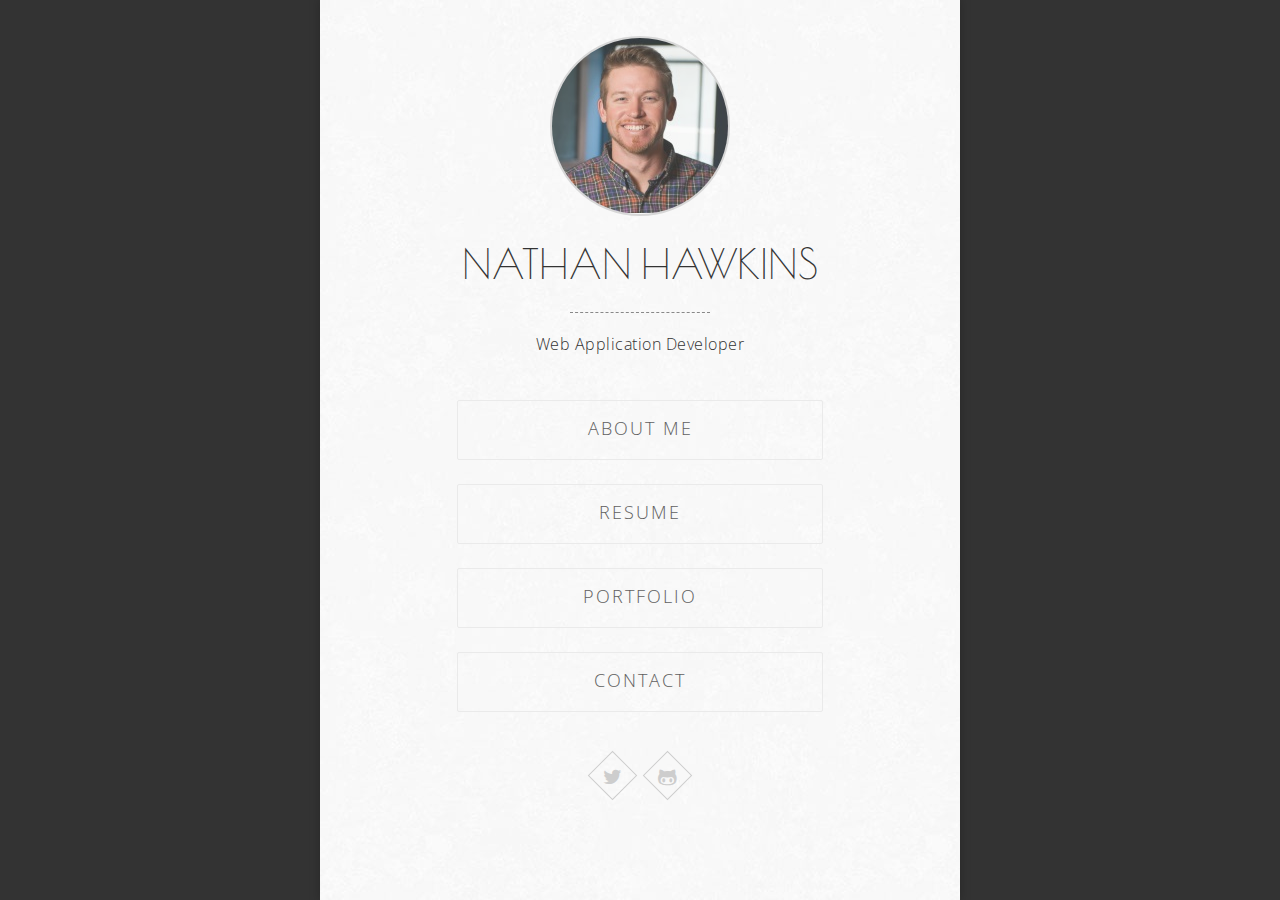
==== commit 172053e0: "thumb pics" ====
--- a/index.html
+++ b/index.html
@@ -80,7 +80,7 @@
                     </h3>
                 </a>
             </li>
-            
+
             <!--
             <li>
                 <a href="#blog" class="page-scroll-responsive">
@@ -148,8 +148,8 @@
                                 </h3>
                             </a>
                         </li>
-                       
-                         <!--
+
+                        <!--
                         <li id="blog-link">
                             <a href="#blog" class="page-scroll page-right">
                                 <h3>
@@ -174,13 +174,6 @@
             <div class="row">
                 <div class="col-lg-12 col-md-12 col-sm-12 col-xs-12 social-icons">
                     <ul>
-
-                        <li>
-                            <a href="#">
-                                <i class="fa fa-facebook"></i>
-                            </a>
-                        </li>
-
                         <li>
                             <a href="http://www.twitter.com/natehawksc">
                                 <i class="fa fa-twitter"></i>
@@ -217,7 +210,7 @@
                 <div class="col-lg-8 col-md-9 col-sm-9 col-xs-10 about-description">
                     <p>
                         I'm a web developer located in the upstate of South Carolina who recently graduated from The Iron Yard's immersive
-                        back-end engineering course. The technology industry has always fascinated and impressed me and I am thriilled to have gained ability to create, improve, and
+                        back-end engineering course. The technology industry has always fascinated and impressed me, and I am thriilled to have gained ability to create, improve, and
                         share innoavtive web tools. I am a persistent and tenacious learner who seeks out a variety of perspectives to build my solutions creatively and dynamically.
                     </p>
                 </div>
@@ -232,7 +225,7 @@
                                 tenacious worker
                             </h3>
                             <p>
-                                I work consitently and passionately. I put in the focus and effort needed to complete projects.
+                                I work consitantly and passionately. I put in the focus and effort needed to complete projects.
                             </p>
                         </li>
                         <li class="iconbox-right">
@@ -330,14 +323,14 @@
                         <ul>
                             <li>
                                 <span>
-                                    March 2013 - present
+                                    March 2013 - Jan 2017
                                 </span>
                                 <h4>
                                     Craftowne Homes, Upstate SC
                                 </h4>
                                 <p>
-                                    Lead a team of 4 Carpenters, through the design, planning, and implementation of various commercial
-                                    and residential construiction projects.
+                                    Lead a team of 4 Carpenters through the design, planning, and implementation of various commercial
+                                    and residential construction projects.
                                 </p>
                             </li>
                         </ul>
@@ -438,7 +431,6 @@
                     </div>
                 </div>
             </div><!-- end FILTERS -->
-
             <!-- GALLERY -->
             <div class="row">
                 <div class="col-lg-9 col-md-12 col-sm-12 col-xs-12 portfolio-items">
@@ -459,7 +451,7 @@
                         </li>
                         <li>
                             <a target="_blank" href="https://nlhawkins.github.io/URLShortener" title="My Portfolio">
-                                <img src="images/portfolio02.jpg" alt="Portfolio Image" class="logo">
+                                <img src="images/URLPortThumb.png" alt="Portfolio Image" class="logo">
                                 <div class="portfolio-description">
                                     <h3>
                                         MyURL
@@ -472,7 +464,7 @@
                         </li>
                         <li>
                             <a target="_blank" href="https://nlhawkins.github.io/ShopList" title="My Portfolio">
-                                <img src="images/computer.jpg" alt="Portfolio Image" class="logo photography">
+                                <img src="images/ShopPortThum.png" alt="Portfolio Image" class="logo photography">
                                 <div class="portfolio-description">
                                     <h3>
                                         ShopList
@@ -616,17 +608,12 @@
 
         </div>
     </section><!-- end PORTFOLIO -->
-  
-
-
-
-
     <!-- BLOG -->
-      <!--
+    <!--
     <section id="blog" class="cat-pages">
         <div class="container-liquid">
 
-            <!-- TITLE 
+            <!-- TITLE
 
             <div class="row">
                 <header class="col-lg-12 col-md-12 col-sm-12 col-xs-12 cat-pages-title">
@@ -635,7 +622,7 @@
                         blog
                     </h2>
                 </header>
-            </div><!-- end TITLE 
+            </div><!-- end TITLE
 
             <div class="row">
                 <div class="col-lg-12 col-md-12 col-sm-12 col-xs-12">
@@ -717,11 +704,6 @@
     </section>
     -->
     <!-- end BLOG -->
- 
-
-
-
-
     <!-- CONTACT -->
     <section id="contact" class="cat-pages">
         <div class="container-liquid">
@@ -754,7 +736,7 @@
                         <!-- CONTACT INFO -->
                         <div class="col-lg-5 col-md-12 col-sm-5 col-xs-12 contact-info">
                             <p>
-                                Thanks for visiting my site! I'd love a chance to follow up so mesage me anyway you see fit and I'll get back with you.
+                                Thanks for visiting my site! If you have any more questions or if I can be of service to you
                             </p>
                             <ul>
                                 <li>
@@ -762,21 +744,27 @@
                                     <p>Pendelton, SC</p>
                                 </li>
                                 <li>
-                                    <i class="fa fa-phone"></i>
-                                    <p>864 784 O683</p>
+                                    <a href="github.com/nlhawkins>">
+                                        <i class="fa fa-github-alt"></i>
+                                        <p>GitHub</p>
+                                    </a>
                                 </li>
                                 <li>
-                                    <i class="fa fa-twitter"></i>
-                                    <p>@NateHawkSC</p>
+                                    <a href="twitter.com/natehawksc">
+                                        <i class="fa fa-twitter"></i>
+                                        <p>@NateHawkSC</p>
+                                    </a>
                                 </li>
                                 <li>
-                                    <i class="fa fa-envelope"></i>
-                                    <p>nathanlhawkins@gmail.com</p>
+                                    <a href="mailto:nathanlhawkins@gmail.com?Subject=Hello" target="_top">
+                                        <i class="fa fa-envelope"></i>
+                                        <p>nathanlhawkins@gmail.com</p>
+                                    </a>
                                 </li>
                             </ul>
                         </div><!-- end CONTACT INFO -->
 
-
+                        
                         <div class="col-lg-7 col-md-12 col-sm-7 col-xs-12 contact-form">
                             <form method="post" id="contactform" name="contactform">
                                 <input type="text" name="name" id="name" placeholder="name">
@@ -794,7 +782,7 @@
                                 <i class="fa fa-times"></i> Something went wrong, try refreshing and submitting the form again.
                             </h4>
                         </div>
-
+                           
                     </div>
                 </div>
             </div><!-- end CONTACT INFO & FORM -->
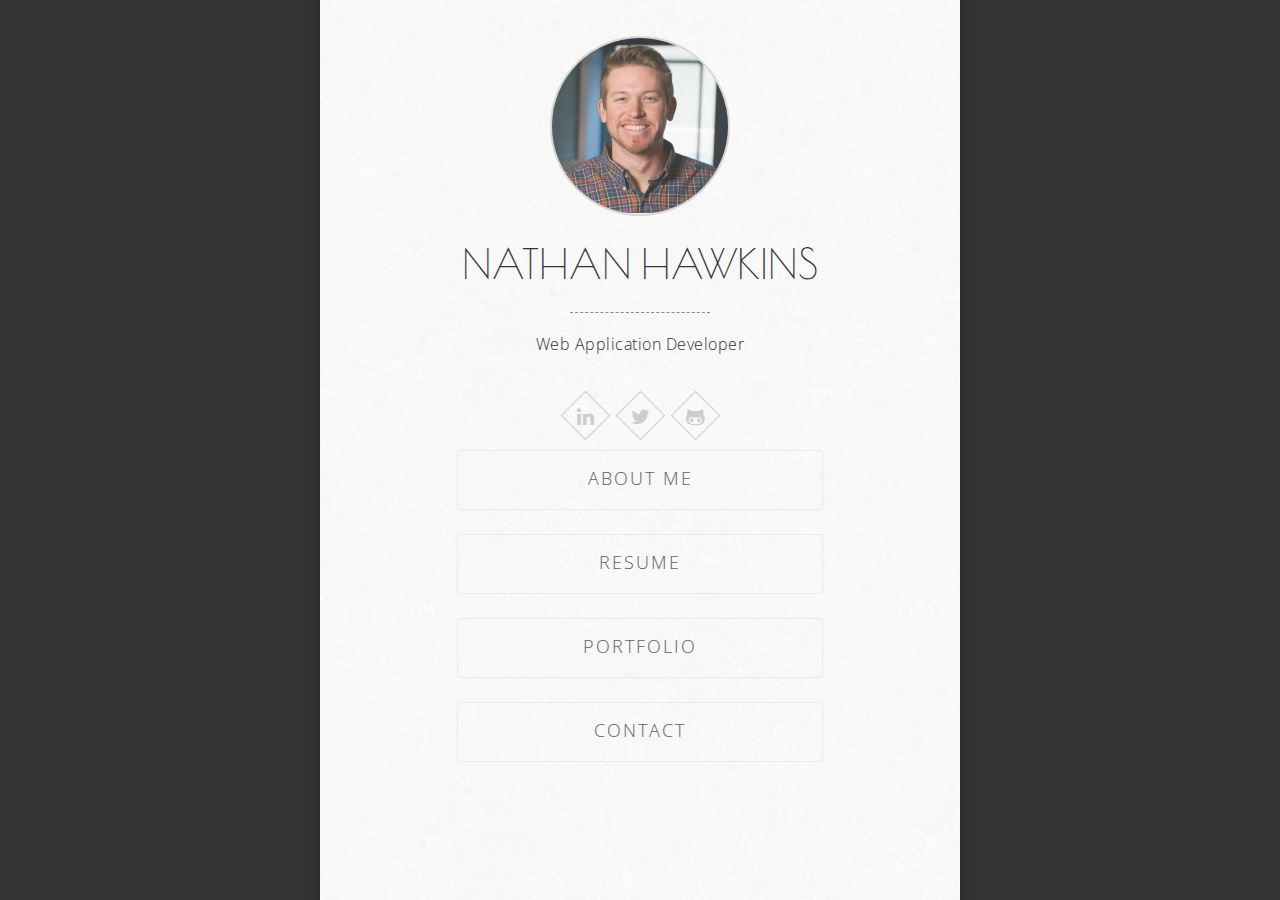
==== commit b740b24f: "Update index.html" ====
--- a/index.html
+++ b/index.html
@@ -30,7 +30,7 @@
 <body>
 
 
-    <!-- PRELOADER -->
+    <!-- PRELoooOADER -->
     <section id="custom-preloader">
         <header id="custom-preloader-content">
             <object type="image/svg+xml" data="images/preloader.svg" id="preloader"></object>
@@ -122,6 +122,30 @@
             </div>
 
             <div class="row">
+                <div class="col-lg-12 col-md-12 col-sm-12 col-xs-12 social-icons">
+                    <ul>
+                        <li>
+                            <a href="https://www.linkedin.com/in/nathan-hawkins-5a19ba138/">
+                                <i class="fa fa-linkedin"></i>
+                            </a>
+                        </li>
+                        <li>
+                            <a href="http://www.twitter.com/natehawksc">
+                                <i class="fa fa-twitter"></i>
+                            </a>
+                        </li>
+
+                        <li>
+                            <a href="http://www.github.com/NLHawkins">
+                                <i class="fa fa-github-alt"></i>
+                            </a>
+                        </li>
+
+                    </ul>
+                </div>
+            </div>
+
+            <div class="row">
                 <div class="col-lg-12 col-md-12 col-sm-12 col-xs-12 navigations">
                     <ul>
 
@@ -171,25 +195,7 @@
                 </div>
             </div>
 
-            <div class="row">
-                <div class="col-lg-12 col-md-12 col-sm-12 col-xs-12 social-icons">
-                    <ul>
-                        <li>
-                            <a href="http://www.twitter.com/natehawksc">
-                                <i class="fa fa-twitter"></i>
-                            </a>
-                        </li>
-
-
-                        <li>
-                            <a href="http://www.github.com/NLHawkins">
-                                <i class="fa fa-github-alt"></i>
-                            </a>
-                        </li>
-
-                    </ul>
-                </div>
-            </div>
+            
         </div>
     </section><!-- end MAIN CONTENT -->
     <!-- ABOUT -->
@@ -210,8 +216,8 @@
                 <div class="col-lg-8 col-md-9 col-sm-9 col-xs-10 about-description">
                     <p>
                         I'm a web developer located in the upstate of South Carolina who recently graduated from The Iron Yard's immersive
-                        back-end engineering course. The technology industry has always fascinated and impressed me, and I am thriilled to have gained ability to create, improve, and
-                        share innoavtive web tools. I am a persistent and tenacious learner who seeks out a variety of perspectives to build my solutions creatively and dynamically.
+                        back-end engineering course. The technology industry has always fascinated and impressed me, and I am thrilled to have gained ability to create, improve, and
+                        share innovative web tools. I am a persistent and tenacious learner who seeks out a variety of perspectives to build my solutions creatively and dynamically.
                     </p>
                 </div>
             </div><!-- end DESCRIPTION -->
@@ -744,19 +750,25 @@
                                     <p>Pendelton, SC</p>
                                 </li>
                                 <li>
-                                    <a href="github.com/nlhawkins>">
+                                    <a href="https://github.com/nlhawkins">
                                         <i class="fa fa-github-alt"></i>
                                         <p>GitHub</p>
                                     </a>
                                 </li>
                                 <li>
-                                    <a href="twitter.com/natehawksc">
+                                    <a href="https://www.linkedin.com/in/nathan-hawkins-5a19ba138/">
+                                        <i class="fa fa-linkedin"></i>
+                                        <p>LinkedIn</p>
+                                    </a>
+                                </li>
+                                <li>
+                                    <a href="http://twitter.com/natehawksc">
                                         <i class="fa fa-twitter"></i>
                                         <p>@NateHawkSC</p>
                                     </a>
                                 </li>
                                 <li>
-                                    <a href="mailto:nathanlhawkins@gmail.com?Subject=Hello" target="_top">
+                                    <a href="mailto:nathanlhawkins@gmail.com" target="_top">
                                         <i class="fa fa-envelope"></i>
                                         <p>nathanlhawkins@gmail.com</p>
                                     </a>
@@ -829,4 +841,4 @@
 
 
 </body>
-</html>+</html>
